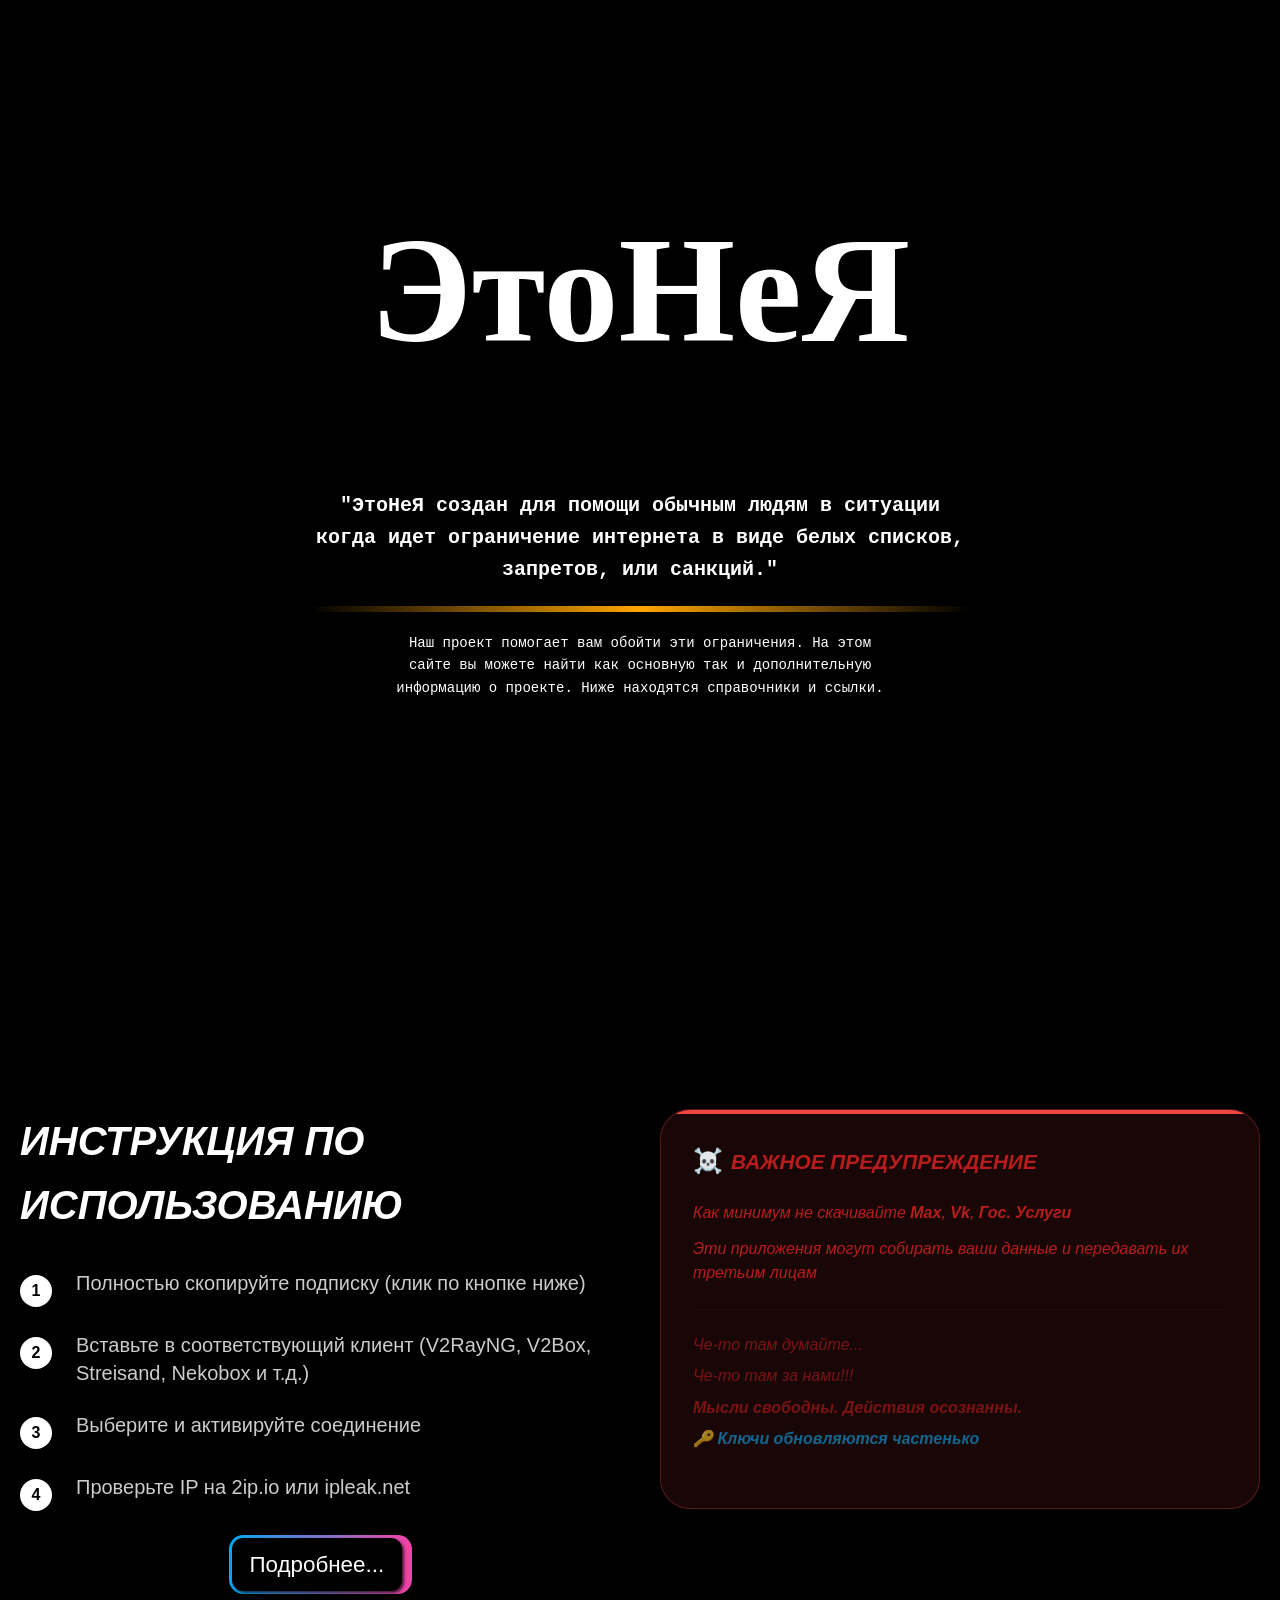
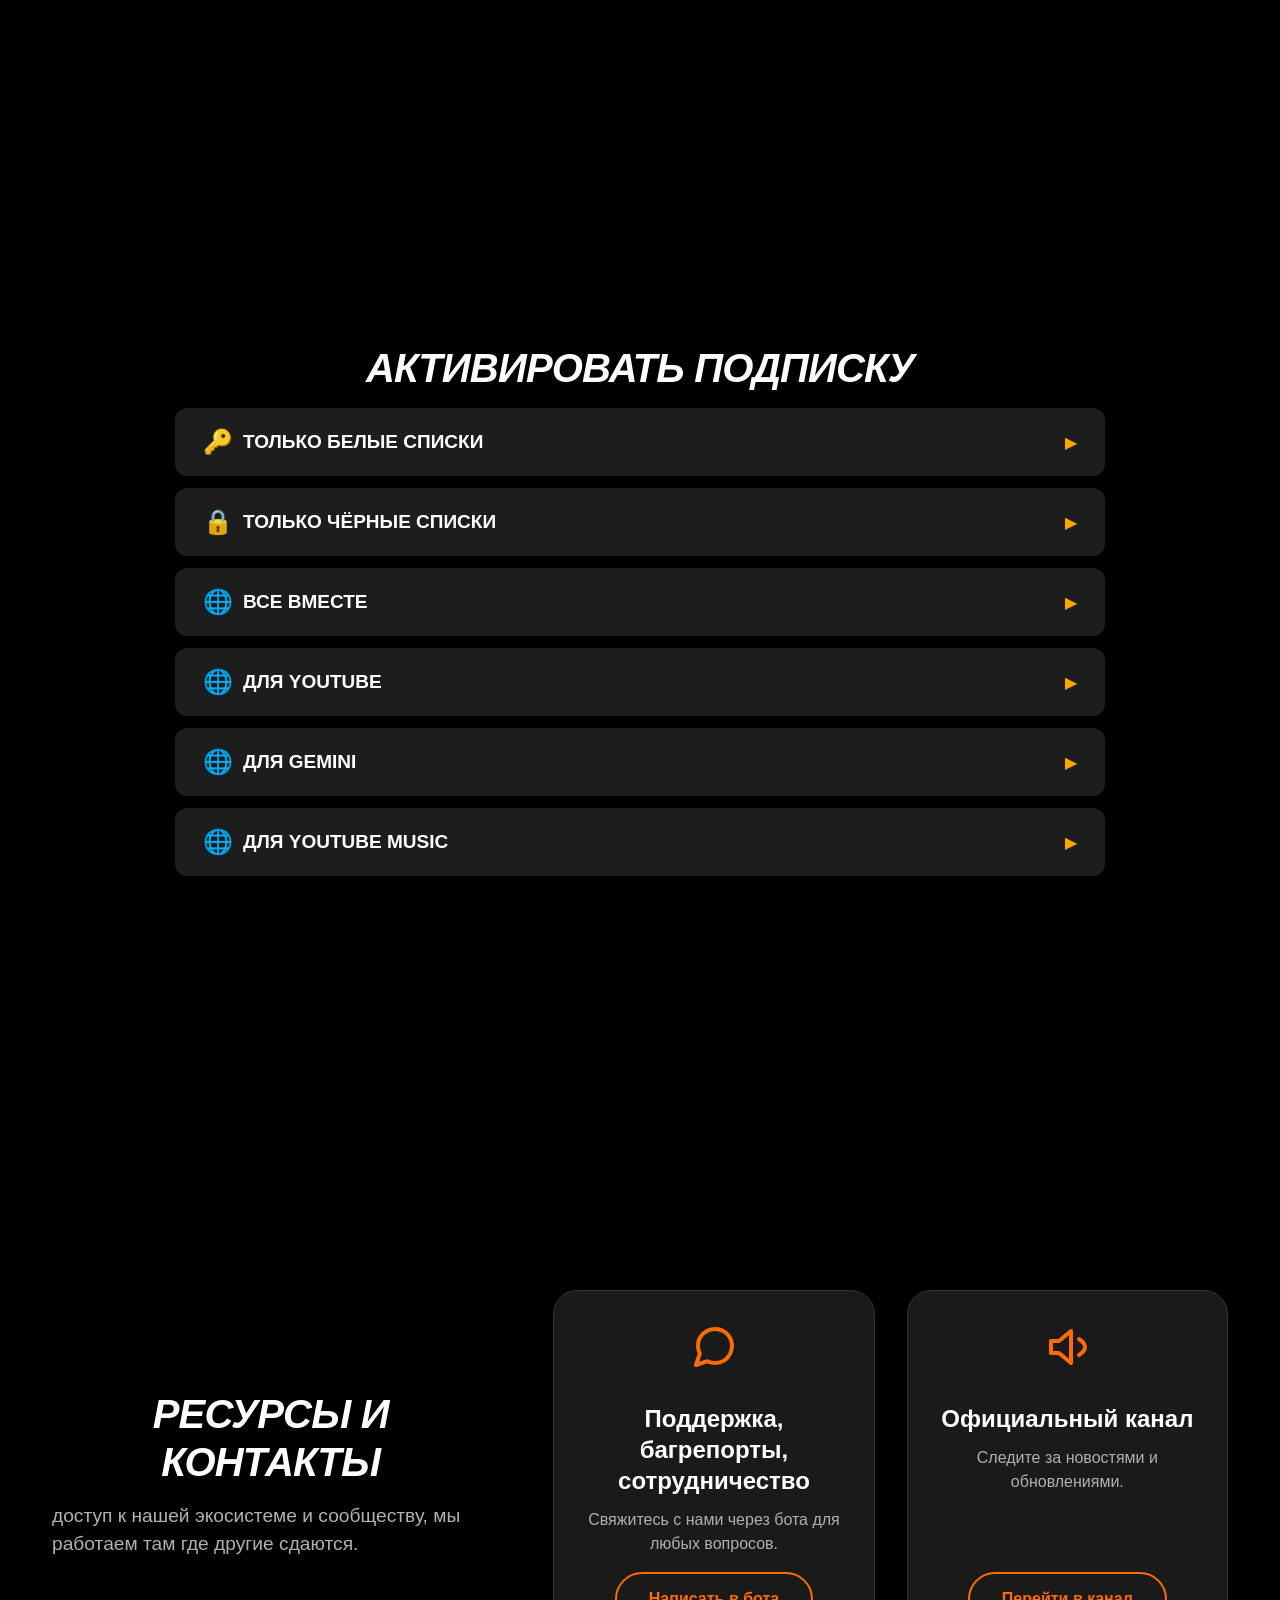
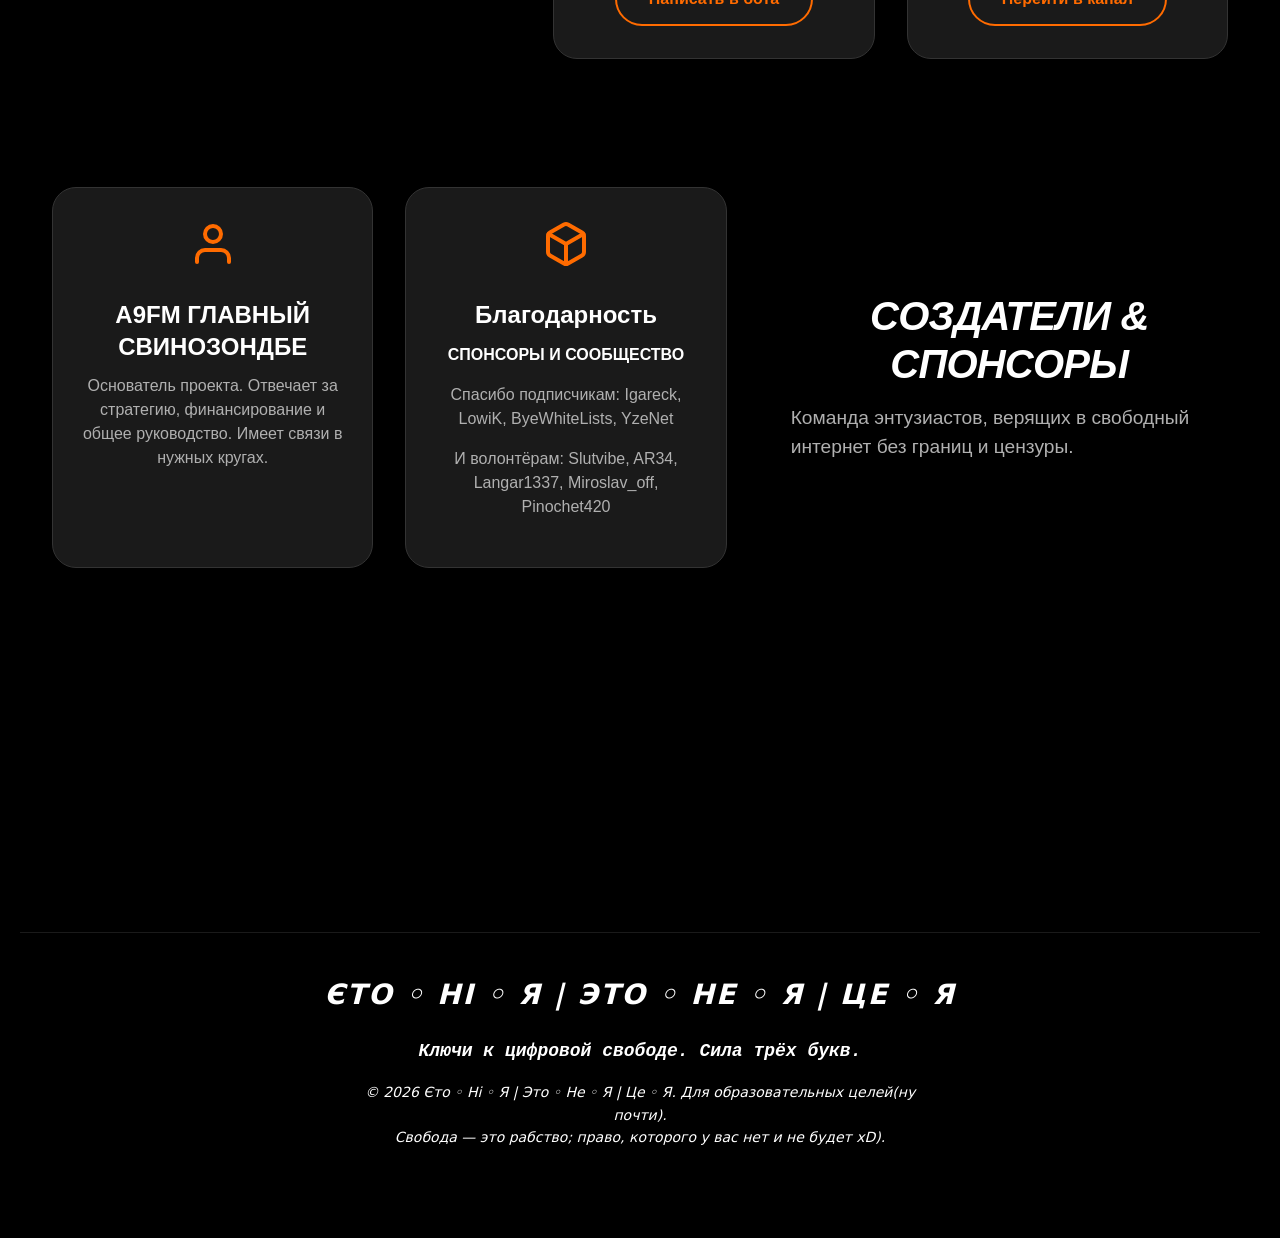
==== index.html @ cf5bb8d2 "Main code" ====
<!DOCTYPE html>
<html lang="ru">
<head>
  <meta charset="UTF-8">
  <meta name="viewport" content="width=device-width, initial-scale=1.0">
  <title>ЭтоНеЯ | Ключи к цифровой свободе</title>
  <link rel="stylesheet" href="css/main.css">
</head>
<body>
  <!-- Секция "О проекте" -->
  <section class="about_text_block fade-in">
    <h1 class="first_title">ЭтоНеЯ</h1>
    <div class="description">
    <p id="about_text_0">"ЭтоНеЯ создан для помощи обычным людям в ситуации 
        когда идет ограничение интернета в виде белых списков, 
        запретов, или санкций."</p>
    <hr id="delimiter">
    <p id="about_text_1">Наш проект помогает вам обойти эти 
        ограничения. На этом сайте вы можете найти как основную 
        так и дополнительную информацию о проекте. Ниже находятся 
        справочники и ссылки.</p>
    </div>
  </section>

  <!-- Секция "Инструкции" -->
  <section class="user_instructions fade-in">
    <div class="container">
      <div class="instruction">
        <h2 class="section_title">Инструкция по использованию</h2>
        <div class="steps">
          <div class="step">
            <div class="badge">1</div>
            <p class="step-text">Полностью cкопируйте подписку 
              (клик по кнопке ниже)</p>
          </div>
          <div class="step">
            <div class="badge">2</div>
            <p class="step-text">Вставьте в соответствующий клиент 
              (V2RayNG, V2Box, Streisand, Nekobox и т.д.)</p>
          </div>
          <div class="step">
            <div class="badge">3</div>
            <p class="step-text">Выберите и активируйте соединение</p>
          </div>
          <div class="step">
            <div class="badge">4</div>
            <p class="step-text">Проверьте IP на 2ip.io или ipleak.net</p>
          </div>
          <div>
            <div class="container_open_btn">
            <button class="open-btn">Подробнее...</button> 
            </div>
            <!-- Затемненный фон (оверлей) -->
            <div class="overlay"></div>
            <!-- Модальное окно -->
            <div class="modal">
            <div class="modal-header">
              <h2>Пособие по выживанию в России</h2>
              <button class="close-btn">&times;</button>
            </div>
            <div class="modal-content">
              <h1>Шаг первый</h1>
              <p>Вам следует выбрать одну из подписок ниже под 
                ваши нужды. Достаточно просто нажать на кнопку 
                "копировать" и ссылка на подписку сохранится вам 
                в буфер обмена
              </p>
              <hr>
              <h1>Шаг второй</h1>
              <p>Вам следует выбрать и установить себе на устройство один из 
                vpn-клиентов. Некоторые клиенты не выдерживают больших 
                нагрузок, поэтому мы советуем установить вам один 
                из списка ниже(Приоритет 
                убывает слева направо):
                <ul>
                  <li>Для ПК на Windows — Vtubox, Vtubox, Vtubox</li>
                  <li>Для телефонов на Android — Vtubox, Vtubox, Vtubox</li>
                  <li>Для телефонов на iOS (Apple) — Vtubox, Vtubox, Vtubox</li>
                </ul>
              </p>
              <hr>
              <h1>Шаг третий</h1>
              <p>
                Затем вам следует найти инструкцию в Интернете как 
                для вашего клиента происходит добавление подписки. 
                Но в осном это делается следующим образом: Создать 
                новую группу, дать ей имя, выбрать тип группы подписка
                и вставить скопированный ранее url-адрес подписки. 
                Настоятельно советуем выставить пункт автообновление 
                активным, так вам не придётся задумываться о обновлении 
                ключей и всегда найдутся рабочие. Нажмите обновить 
                подписку. Если подписка не обновилась, попробуйте 
                использовать зеркала.
              </p>
              <hr>
              <h1>Шаг четвёртый - использование</h1>
              <p>
                После того как вы увидите, что у вас в группе появилось 
                множество ключей вам следует проверить какие из них работают
                там, где вы находитесь в данный момент, для этого используйте
                URL-тест/URL-тестирование/Тест задержки - в зависимости от 
                интерфейса вашего клиента. Чем меньше положительное значение 
                появившейся цифры, тем скорее всего лучше будет работать ключ.
                Далее просто выберите и активируйте соединение.
              </p>
            </div>
            </div>
          </div>
        
        </div>
      </div>

      <div class="warning">
        <div class="warning-title">
          <span class="icon">☠️</span>
          ВАЖНОЕ ПРЕДУПРЕЖДЕНИЕ
        </div>
        <div class="warning-text">
          <p>Как минимум не скачивайте <b>Max</b>, <b>Vk</b>, <b>Гос. Услуги</b></p>
          <p>Эти приложения могут собирать ваши данные и 
            передавать их третьим лицам</p>
        </div>
        <div class="warning-footer">
          <p>Че-то там думайте...</p>
          <p>Че-то там за нами!!!</p>
          <p class="bold">Мысли свободны. Действия осознанны.</p>
          <p class="highlight">🔑 Ключи обновляются частенько</p>
        </div>
      </div>
    </div>
  </section>
    
  <section class="subscriptions fade-in">
    <h2 class="section-title">Активировать подписку</h2>
    
    <div class="accordion-container">
        <!-- Аккордеон 1 -->
        <div class="accordion-item">
            <button class="accordion-header" data-index="0">
                <div class="header-content">
                    <span class="icon">🔑</span>
                    <span class="header-text">Только белые списки</span>
                </div>
                <span class="arrow">▶</span>
            </button>
            <div class="accordion-content">
                <div class="subscription-list">
                    <div class="link-item" data-copy="https://etoneya.a9fm.site/whitelist">Основа №1</div>
                    <div class="link-item" data-copy="https://tseya.a9fm.site/whitelist">Основа №2</div>
                    <div class="link-item" data-copy="https://ety.twinkvibe.gay/whitelist">Зеркало №1</div>
                    <div class="link-item" data-copy="https://alley.serv00.net/whitelist">Зеркало №2</div>
                    <div class="link-item" data-copy="https://raw.githubusercontent.com/EtoNeYaProject/etoneyaproject.github.io/refs/heads/main/whitelist">Зеркало №3</div>
                    <div class="link-item" data-copy="https://raw.githubusercontent.com/TseYaProject/TseYaProject.github.io/refs/heads/main/whitelist">Зеркало №4</div>
                    <div class="link-item" data-copy="https://cdn.jsdelivr.net/gh/EtoNeYaProject/EtoNeYaProject.github.io@refs/heads/main/whitelist">Зеркало №5</div>
                    <div class="link-item" data-copy="https://translate.yandex.ru/translate?url=https://etoneya.a9fm.site/whitelist&lang=en-ru">Зеркало №6</div>
                </div>
            </div>
        </div>

        <!-- Аккордеон 2 -->
        <div class="accordion-item">
            <button class="accordion-header" data-index="1">
                <div class="header-content">
                    <span class="icon">🔒</span>
                    <span class="header-text">Только чёрные списки</span>
                </div>
                <span class="arrow">▶</span>
            </button>
            <div class="accordion-content">
                <div class="subscription-list">
                    <div class="link-item" data-copy="https://etoneya.a9fm.site/other">Основа №1</div>
                    <div class="link-item" data-copy="https://tseya.a9fm.site/other">Основа №2</div>
                    <div class="link-item" data-copy="https://ety.twinkvibe.gay/other">Зеркало №1</div>
                    <div class="link-item" data-copy="https://alley.serv00.net/other">Зеркало №2</div>
                    <div class="link-item" data-copy="https://raw.githubusercontent.com/EtoNeYaProject/etoneyaproject.github.io/refs/heads/main/other">Зеркало №3</div>
                    <div class="link-item" data-copy="https://raw.githubusercontent.com/TseYaProject/TseYaProject.github.io/refs/heads/main/other">Зеркало №4</div>
                    <div class="link-item" data-copy="https://cdn.jsdelivr.net/gh/EtoNeYaProject/EtoNeYaProject.github.io@refs/heads/main/other">Зеркало №5</div>
                    <div class="link-item" data-copy="https://translate.yandex.ru/translate?url=https://etoneya.a9fm.site/other&lang=en-ru">Зеркало №6</div>
                </div>
            </div>
        </div>

        <!-- Аккордеон 3 -->
        <div class="accordion-item">
            <button class="accordion-header" data-index="2">
                <div class="header-content">
                    <span class="icon">🌐</span>
                    <span class="header-text">Все вместе</span>
                </div>
                <span class="arrow">▶</span>
            </button>
            <div class="accordion-content">
                <div class="subscription-list">
                    <div class="link-item" data-copy="https://etoneya.a9fm.site/1">Основа №1</div>
                    <div class="link-item" data-copy="https://etoneya.a9fm.site/2">Основа №2</div>
                    <div class="link-item" data-copy="https://tseya.a9fm.site/1">Основа №3</div>
                    <div class="link-item" data-copy="https://tseya.a9fm.site/2">Основа №4</div>
                    <div class="link-item" data-copy="https://ety.twinkvibe.gay/1">Зеркало №1</div>
                    <div class="link-item" data-copy="https://alley.serv00.net/1">Зеркало №2</div>
                    <div class="link-item" data-copy="https://raw.githubusercontent.com/EtoNeYaProject/etoneyaproject.github.io/refs/heads/main/1">Зеркало №3</div>
                    <div class="link-item" data-copy="https://raw.githubusercontent.com/TseYaProject/TseYaProject.github.io/refs/heads/main/1">Зеркало №4</div>
                    <div class="link-item" data-copy="https://cdn.jsdelivr.net/gh/EtoNeYaProject/EtoNeYaProject.github.io@refs/heads/main/1">Зеркало №5</div>
                    <div class="link-item" data-copy="https://translate.yandex.ru/translate?url=https://etoneya.a9fm.site/1&lang=en-ru">Зеркало №6</div>
                    <div class="link-item" data-copy="https://ety.twinkvibe.gay/2">Зеркало №7</div>
                    <div class="link-item" data-copy="https://alley.serv00.net/2">Зеркало №8</div>
                    <div class="link-item" data-copy="https://raw.githubusercontent.com/EtoNeYaProject/etoneyaproject.github.io/refs/heads/main/2">Зеркало №9</div>
                    <div class="link-item" data-copy="https://raw.githubusercontent.com/TseYaProject/TseYaProject.github.io/refs/heads/main/2">Зеркало №10</div>
                    <div class="link-item" data-copy="https://cdn.jsdelivr.net/gh/EtoNeYaProject/EtoNeYaProject.github.io@refs/heads/main/2">Зеркало №11</div>
                    <div class="link-item" data-copy="https://translate.yandex.ru/translate?url=https://etoneya.a9fm.site/2&lang=en-ru">Зеркало №12</div>
                </div>
            </div>
        </div>

        <!-- Аккордеон 4 -->
        <div class="accordion-item">
            <button class="accordion-header" data-index="2">
                <div class="header-content">
                    <span class="icon">🌐</span>
                    <span class="header-text">Для YouTube</span>
                </div>
                <span class="arrow">▶</span>
            </button>
            <div class="accordion-content">
                <div class="subscription-list">
                    <div class="link-item" data-copy="https://etoneya.a9fm.site/youtube">Основа №1</div>
                    <div class="link-item" data-copy="https://tseya.a9fm.site/youtube">Основа №2</div>
                    <div class="link-item" data-copy="https://ety.twinkvibe.gay/youtube">Зеркало №1</div>
                    <div class="link-item" data-copy="https://alley.serv00.net/youtube">Зеркало №2</div>
                    <div class="link-item" data-copy="https://raw.githubusercontent.com/EtoNeYaProject/etoneyaproject.github.io/refs/heads/main/youtube">Зеркало №3</div>
                    <div class="link-item" data-copy="https://raw.githubusercontent.com/TseYaProject/TseYaProject.github.io/refs/heads/main/youtube">Зеркало №4</div>
                    <div class="link-item" data-copy="https://cdn.jsdelivr.net/gh/EtoNeYaProject/EtoNeYaProject.github.io@refs/heads/main/youtube">Зеркало №5</div>
                    <div class="link-item" data-copy="https://translate.yandex.ru/translate?url=https://etoneya.a9fm.site/youtube&lang=en-ru">Зеркало №6</div>
                  </div>
            </div>
        </div>

        <!-- Аккордеон 5 -->
        <div class="accordion-item">
            <button class="accordion-header" data-index="2">
                <div class="header-content">
                    <span class="icon">🌐</span>
                    <span class="header-text">Для Gemini</span>
                </div>
                <span class="arrow">▶</span>
            </button>
            <div class="accordion-content">
                <div class="subscription-list">
                    <div class="link-item" data-copy="https://etoneya.a9fm.site/gemini">Основа №1</div>
                    <div class="link-item" data-copy="https://tseya.a9fm.site/gemini">Основа №2</div>
                    <div class="link-item" data-copy="https://ety.twinkvibe.gay/gemini">Зеркало №1</div>
                    <div class="link-item" data-copy="https://alley.serv00.net/gemini">Зеркало №2</div>
                    <div class="link-item" data-copy="https://raw.githubusercontent.com/EtoNeYaProject/etoneyaproject.github.io/refs/heads/main/gemini">Зеркало №3</div>
                    <div class="link-item" data-copy="https://raw.githubusercontent.com/TseYaProject/TseYaProject.github.io/refs/heads/main/gemini">Зеркало №4</div>
                    <div class="link-item" data-copy="https://cdn.jsdelivr.net/gh/EtoNeYaProject/EtoNeYaProject.github.io@refs/heads/main/gemini">Зеркало №5</div>
                    <div class="link-item" data-copy="https://translate.yandex.ru/translate?url=https://etoneya.a9fm.site/gemini&lang=en-ru">Зеркало №6</div>
                </div>
            </div>
        </div>

        <!-- Аккордеон 6 -->
        <div class="accordion-item">
            <button class="accordion-header" data-index="2">
                <div class="header-content">
                    <span class="icon">🌐</span>
                    <span class="header-text">Для YouTube Music</span>
                </div>
                <span class="arrow">▶</span>
            </button>
            <div class="accordion-content">
                <div class="subscription-list">
                    <div class="link-item" data-copy="https://etoneya.a9fm.site/ytm">Основа №1</div>
                    <div class="link-item" data-copy="https://tseya.a9fm.site/ytm">Основа №2</div>
                    <div class="link-item" data-copy="https://ety.twinkvibe.gay/ytm">Зеркало №1</div>
                    <div class="link-item" data-copy="https://alley.serv00.net/ytm">Зеркало №2</div>
                    <div class="link-item" data-copy="https://raw.githubusercontent.com/EtoNeYaProject/etoneyaproject.github.io/refs/heads/main/ytm">Зеркало №3</div>
                    <div class="link-item" data-copy="https://raw.githubusercontent.com/TseYaProject/TseYaProject.github.io/refs/heads/main/ytm">Зеркало №4</div>
                    <div class="link-item" data-copy="https://cdn.jsdelivr.net/gh/EtoNeYaProject/EtoNeYaProject.github.io@refs/heads/main/ytm">Зеркало №5</div>
                    <div class="link-item" data-copy="https://translate.yandex.ru/translate?url=https://etoneya.a9fm.site/ytm&lang=en-ru">Зеркало №6</div>
                </div>
            </div>
        </div>
    </div>
<!-- Уведомление -->
<div class="copy-notification">Скопировано!</div>
</section>

  <section class="resources-section fade-in">
    <div class="section-container">
      <div class="left-block">
        <h2 class="section-title">Ресурсы и контакты</h2>
        <p class="section-subtitle">доступ к нашей экосистеме и сообществу, мы работаем там где другие сдаются.</p>
      </div>
      <div class="cards-wrapper">
        <!-- Карточка поддержки -->
        <div class="card">
          <div class="card-icon">
            <svg width="48" height="48" viewBox="0 0 24 24" fill="none" stroke="currentColor" stroke-width="2" stroke-linecap="round" stroke-linejoin="round">
              <path d="M21 11.5a8.38 8.38 0 0 1-.9 3.8 8.5 8.5 0 0 1-7.6 4.7 8.38 8.38 0 0 1-3.8-.9L3 21l1.9-5.7a8.38 8.38 0 0 1-.9-3.8 8.5 8.5 0 0 1 4.7-7.6 8.38 8.38 0 0 1 3.8-.9h.5a8.48 8.48 0 0 1 8 8v.5z"/>
            </svg>
          </div>
          <h3 class="card-title">Поддержка, багрепорты, сотрудничество</h3>
          <p class="card-text">Свяжитесь с нами через бота для любых вопросов.</p>
          <a href="https://t.me/EtoNeYaSupportBot" class="card-link" target="_blank" rel="noopener">Написать в бота</a>
        </div>
        <!-- Карточка канала -->
        <div class="card">
          <div class="card-icon">
            <svg width="48" height="48" viewBox="0 0 24 24" fill="none" stroke="currentColor" stroke-width="2" stroke-linecap="round" stroke-linejoin="round">
              <path d="M14 4L8 9H4V15H8L14 20V4Z"/>
              <path d="M18 8C18 8 21 10 21 12C21 14 18 16 18 16"/>
            </svg>
          </div>
          <h3 class="card-title">Официальный канал</h3>
          <p class="card-text">Следите за новостями и обновлениями.</p>
          <a href="https://t.me/YoutubeUnBlockRU" class="card-link" target="_blank" rel="noopener">Перейти в канал</a>
        </div>
      </div>
    </div>
  </section>

  <!-- Вторая секция: карточки слева, заголовок справа -->
  <section class="creators-section fade-in">
    <div class="section-container">
      <div class="cards-wrapper cards-wrapper-left">   <!-- карточки слева -->
        <!-- Карточка основателя -->
        <div class="card">
          <div class="card-icon">
            <svg width="48" height="48" viewBox="0 0 24 24" fill="none" stroke="currentColor" stroke-width="2" stroke-linecap="round" stroke-linejoin="round">
              <path d="M20 21v-2a4 4 0 0 0-4-4H8a4 4 0 0 0-4 4v2"></path>
              <circle cx="12" cy="7" r="4"></circle>
            </svg>
          </div>
          <h3 class="card-title">A9FM ГЛАВНЫЙ СВИНОЗОНДБЕ</h3>
          <p class="card-text">Основатель проекта. Отвечает за стратегию, финансирование и общее руководство. Имеет связи в нужных кругах.</p>
        </div>
        <!-- Карточка благодарности -->
        <div class="card">
          <div class="card-icon">
            <svg width="48" height="48" viewBox="0 0 24 24" fill="none" stroke="currentColor" stroke-width="2" stroke-linecap="round" stroke-linejoin="round">
              <path d="M21 16V8a2 2 0 0 0-1-1.73l-7-4a2 2 0 0 0-2 0l-7 4A2 2 0 0 0 3 8v8a2 2 0 0 0 1 1.73l7 4a2 2 0 0 0 2 0l7-4A2 2 0 0 0 21 16z"></path>
              <path d="M12 22V12"></path>
              <path d="M3.3 7L12 12 20.7 7"></path>
            </svg>
          </div>
          <h3 class="card-title">Благодарность</h3>
          <p class="card-text"><strong>СПОНСОРЫ И СООБЩЕСТВО</strong></p>
          <p class="card-text">Спасибо подписчикам: Igareck, LowiK, ByeWhiteLists, YzeNet</p>
          <p class="card-text">И волонтёрам: Slutvibe, AR34, Langar1337, Miroslav_off, Pinochet420</p>
</div>
      </div>
      <div class="right-block">   <!-- заголовок справа -->
        <h2 class="section-title">СОЗДАТЕЛИ & СПОНСОРЫ</h2>
        <p class="section-subtitle">Команда энтузиастов, верящих в свободный интернет без границ и цензуры.</p>
      </div>
    </div>
  </section>

 <section class="universal-footer fade-in">
 <div class="footer-content">
   <div class="footer-header">
     Єто ◦ Ні ◦ Я | Это ◦ Не ◦ Я | Це ◦ Я
   </div>
   <div class="footer-body">
     <p class="footer-tagline">Ключи к цифровой свободе. Сила трёх букв.</p>
     <p class="footer-legal">
       © 2026 Єто ◦ Ні ◦ Я | Это ◦ Не ◦ Я | Це ◦ Я. Для образовательных целей(ну почти).
       <br>Свобода — это рабство; право, которого у вас нет и не будет xD).
     </p>
   </div>
 </div>
</section>

  <script src="js/script.js"></script>
</body>
</html>
---- css/main.css ----
@import './section_about.css';

@import './section_manual.css';

@import './section_subscription.css';

@import './section_res_and_cont.css';

@import './section_footer.css';

/* Сброс базовых стилей */
* { margin: 0; padding: 0; box-sizing: border-box; }

/* Переменные для темной темы */
:root {
  --bg: #000;
  --text: #fff;
  --card-bg: rgba(255, 255, 255, 0.05);
  --border: rgba(255, 255, 255, 0.1);
  --accent: #3b82f6; 
}

body {
  background: var(--bg);
  color: var(--text);
  font-family: 'Inter', sans-serif;
  line-height: 1.6;
  padding: 20px;
}

/* Элементы, которые будут анимированы, изначально скрыты и немного смещены */
.fade-in {
    opacity: 0;
    transform: translateY(20px);
    transition: opacity 0.6s ease-out, transform 0.6s ease-out;
}

/* Когда элемент получает класс "visible", он становится видимым */
.fade-in.visible {
    opacity: 1;
    transform: translateY(0);
}
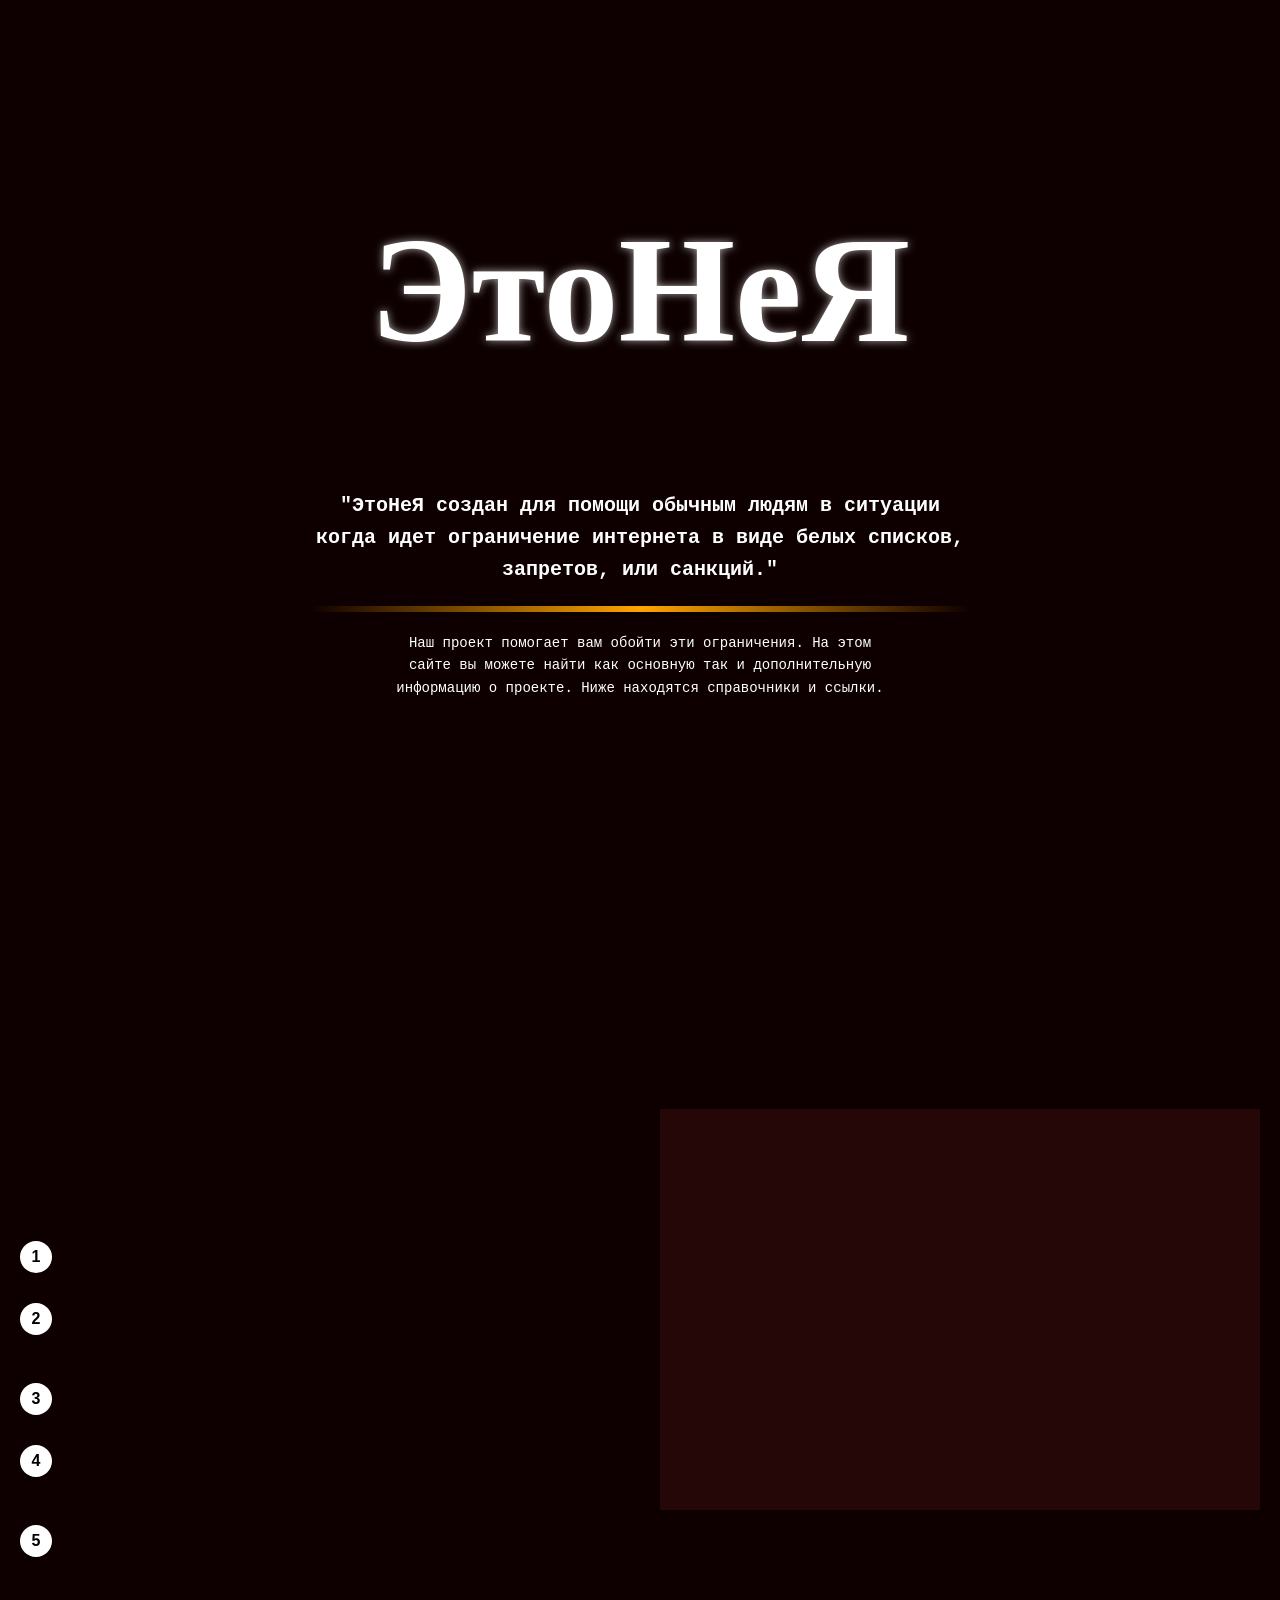
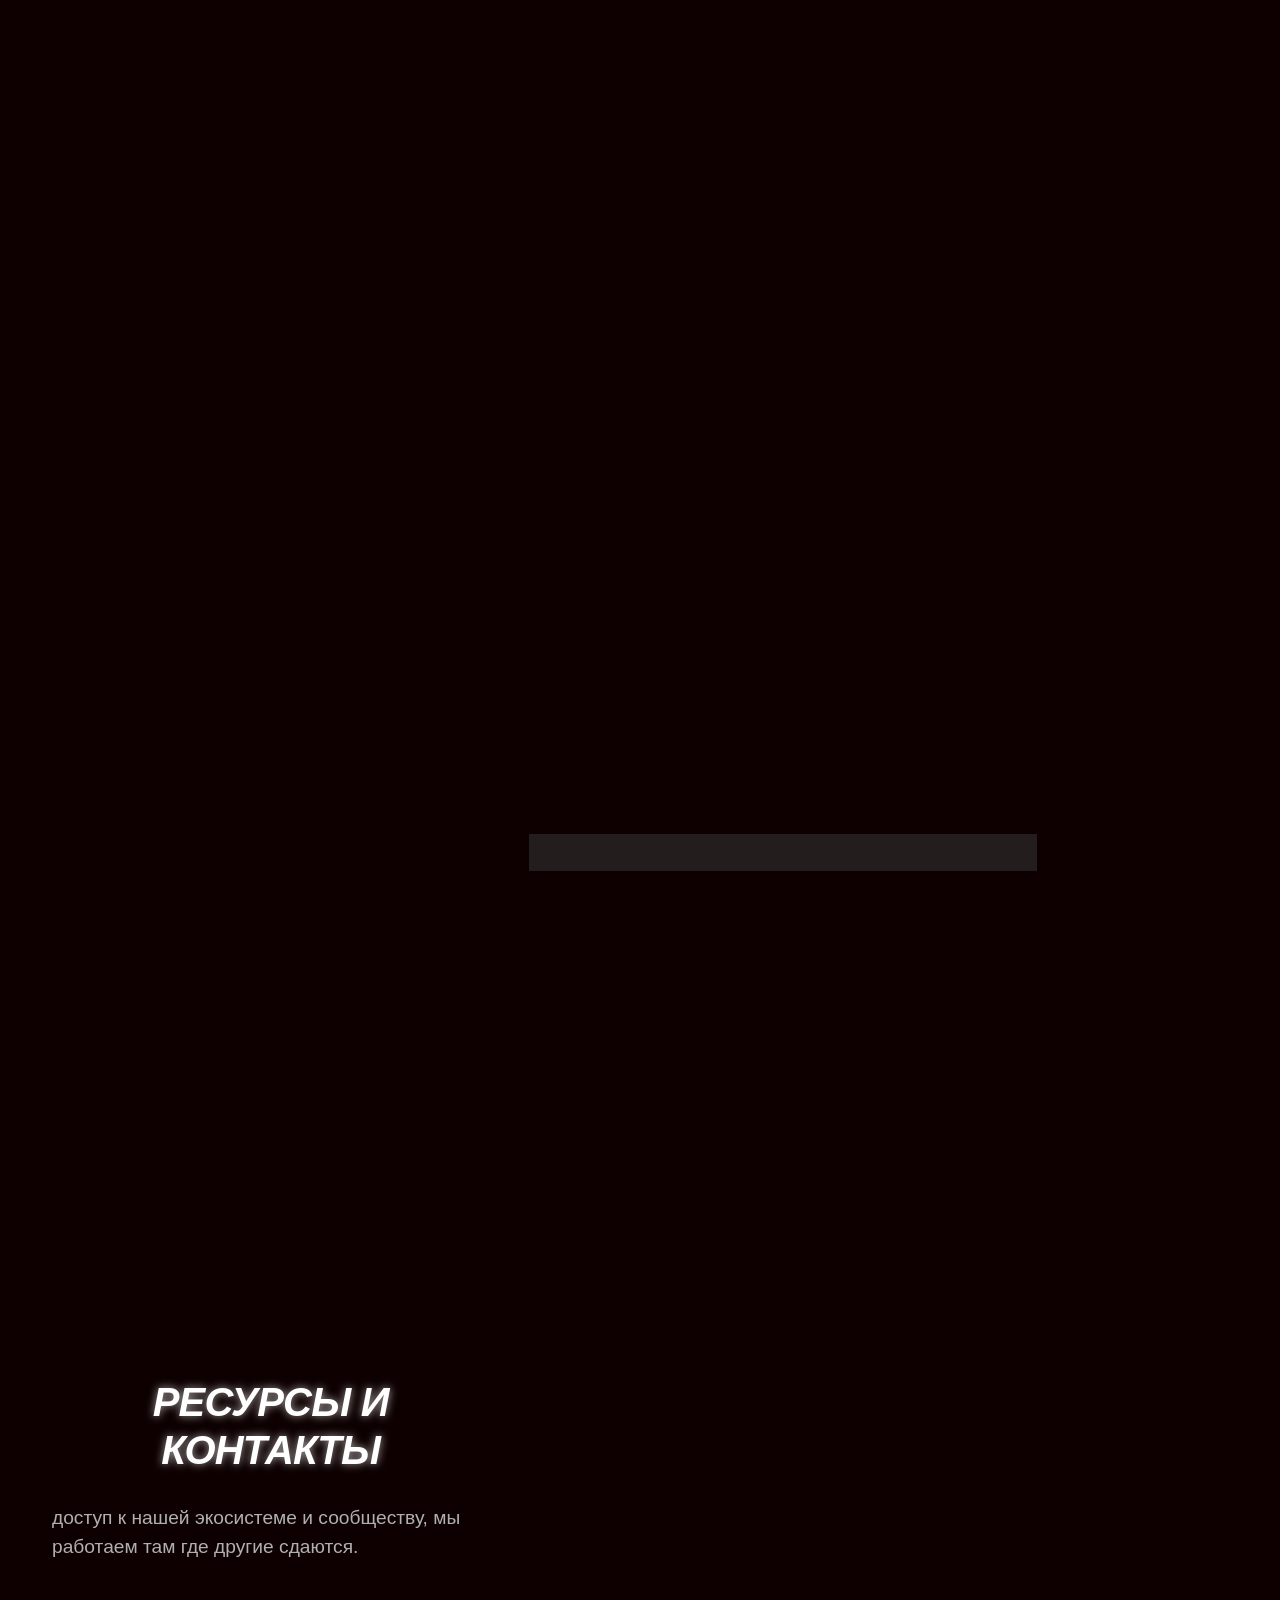
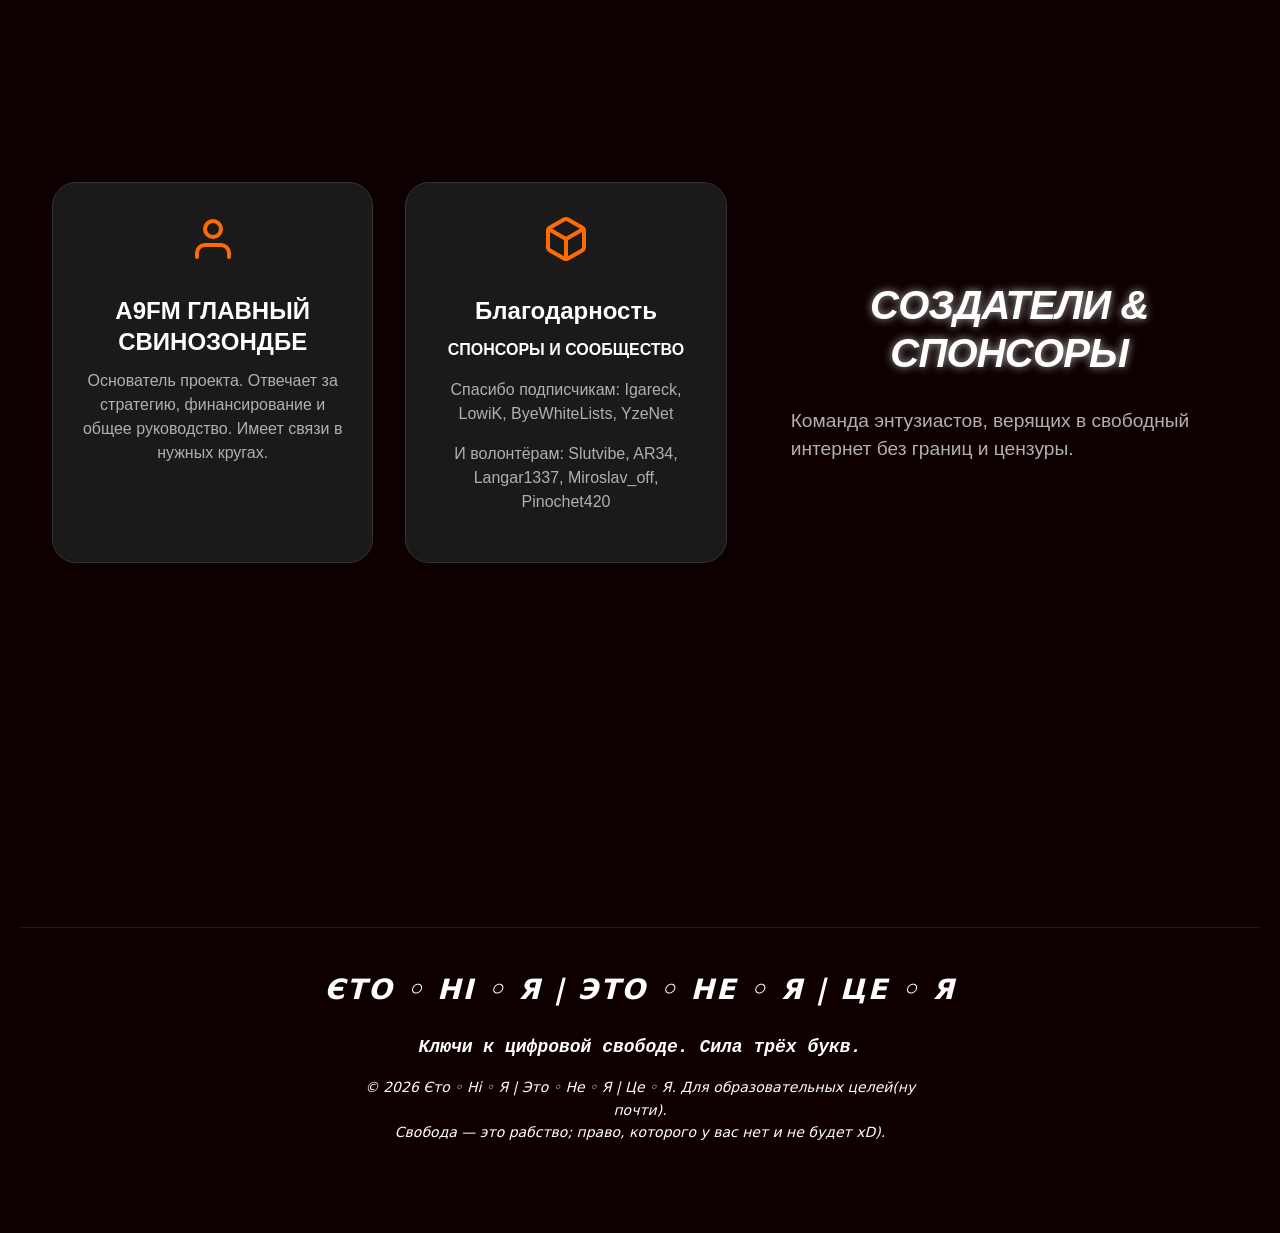
==== commit ba47a9ed: "Removed the button, changed the background and emojis, and added a glow to the titles" ====
--- a/index.html
+++ b/index.html
@@ -26,87 +26,31 @@
   <section class="user_instructions fade-in">
     <div class="container">
       <div class="instruction">
-        <h2 class="section_title">Инструкция по использованию</h2>
+        <h2 class="section-title">Инструкция по использованию</h2>
         <div class="steps">
           <div class="step">
             <div class="badge">1</div>
-            <p class="step-text">Полностью cкопируйте подписку 
-              (клик по кнопке ниже)</p>
+            <p class="step-text">Cкопируйте одну из подписок ниже</p>
           </div>
           <div class="step">
             <div class="badge">2</div>
             <p class="step-text">Вставьте в соответствующий клиент 
-              (V2RayNG, V2Box, Streisand, Nekobox и т.д.)</p>
+              (Exclave, V2RayGold, V2RayNG, Nekobox и т.д.) и обновите подписку</p>
           </div>
           <div class="step">
             <div class="badge">3</div>
-            <p class="step-text">Выберите и активируйте соединение</p>
+            <p class="step-text">Проведите URL-тестирование</p>
           </div>
           <div class="step">
             <div class="badge">4</div>
-            <p class="step-text">Проверьте IP на 2ip.io или ipleak.net</p>
-          </div>
-          <div>
-            <div class="container_open_btn">
-            <button class="open-btn">Подробнее...</button> 
-            </div>
-            <!-- Затемненный фон (оверлей) -->
-            <div class="overlay"></div>
-            <!-- Модальное окно -->
-            <div class="modal">
-            <div class="modal-header">
-              <h2>Пособие по выживанию в России</h2>
-              <button class="close-btn">&times;</button>
-            </div>
-            <div class="modal-content">
-              <h1>Шаг первый</h1>
-              <p>Вам следует выбрать одну из подписок ниже под 
-                ваши нужды. Достаточно просто нажать на кнопку 
-                "копировать" и ссылка на подписку сохранится вам 
-                в буфер обмена
-              </p>
-              <hr>
-              <h1>Шаг второй</h1>
-              <p>Вам следует выбрать и установить себе на устройство один из 
-                vpn-клиентов. Некоторые клиенты не выдерживают больших 
-                нагрузок, поэтому мы советуем установить вам один 
-                из списка ниже(Приоритет 
-                убывает слева направо):
-                <ul>
-                  <li>Для ПК на Windows — Vtubox, Vtubox, Vtubox</li>
-                  <li>Для телефонов на Android — Vtubox, Vtubox, Vtubox</li>
-                  <li>Для телефонов на iOS (Apple) — Vtubox, Vtubox, Vtubox</li>
-                </ul>
-              </p>
-              <hr>
-              <h1>Шаг третий</h1>
-              <p>
-                Затем вам следует найти инструкцию в Интернете как 
-                для вашего клиента происходит добавление подписки. 
-                Но в осном это делается следующим образом: Создать 
-                новую группу, дать ей имя, выбрать тип группы подписка
-                и вставить скопированный ранее url-адрес подписки. 
-                Настоятельно советуем выставить пункт автообновление 
-                активным, так вам не придётся задумываться о обновлении 
-                ключей и всегда найдутся рабочие. Нажмите обновить 
-                подписку. Если подписка не обновилась, попробуйте 
-                использовать зеркала.
-              </p>
-              <hr>
-              <h1>Шаг четвёртый - использование</h1>
-              <p>
-                После того как вы увидите, что у вас в группе появилось 
-                множество ключей вам следует проверить какие из них работают
-                там, где вы находитесь в данный момент, для этого используйте
-                URL-тест/URL-тестирование/Тест задержки - в зависимости от 
-                интерфейса вашего клиента. Чем меньше положительное значение 
-                появившейся цифры, тем скорее всего лучше будет работать ключ.
-                Далее просто выберите и активируйте соединение.
-              </p>
-            </div>
-            </div>
-          </div>
-        
+            <p class="step-text">Выберите и активируйте соединение
+              (проверьте IP на 2ip.io или ipleak.net)</p>
+          </div>
+          <div class="step">
+            <div class="badge">5</div>
+            <p class="step-text">PS: Не обновилось - используйте зеркала. 
+              Что-то не работает - пишите в бота</p>
+          </div>
         </div>
       </div>
 
@@ -138,7 +82,7 @@
         <div class="accordion-item">
             <button class="accordion-header" data-index="0">
                 <div class="header-content">
-                    <span class="icon">🔑</span>
+                    <span class="icon">🚧</span>
                     <span class="header-text">Только белые списки</span>
                 </div>
                 <span class="arrow">▶</span>
@@ -161,7 +105,7 @@
         <div class="accordion-item">
             <button class="accordion-header" data-index="1">
                 <div class="header-content">
-                    <span class="icon">🔒</span>
+                    <span class="icon">🚫</span>
                     <span class="header-text">Только чёрные списки</span>
                 </div>
                 <span class="arrow">▶</span>
@@ -215,7 +159,7 @@
         <div class="accordion-item">
             <button class="accordion-header" data-index="2">
                 <div class="header-content">
-                    <span class="icon">🌐</span>
+                    <span class="icon">📺</span>
                     <span class="header-text">Для YouTube</span>
                 </div>
                 <span class="arrow">▶</span>
@@ -238,7 +182,7 @@
         <div class="accordion-item">
             <button class="accordion-header" data-index="2">
                 <div class="header-content">
-                    <span class="icon">🌐</span>
+                    <span class="icon">✨</span>
                     <span class="header-text">Для Gemini</span>
                 </div>
                 <span class="arrow">▶</span>
@@ -261,7 +205,7 @@
         <div class="accordion-item">
             <button class="accordion-header" data-index="2">
                 <div class="header-content">
-                    <span class="icon">🌐</span>
+                    <span class="icon">🎧</span>
                     <span class="header-text">Для YouTube Music</span>
                 </div>
                 <span class="arrow">▶</span>
@@ -280,9 +224,9 @@
             </div>
         </div>
     </div>
+</section>
 <!-- Уведомление -->
 <div class="copy-notification">Скопировано!</div>
-</section>
 
   <section class="resources-section fade-in">
     <div class="section-container">
--- a/css/main.css
+++ b/css/main.css
@@ -14,7 +14,7 @@
 
 /* Переменные для темной темы */
 :root {
-  --bg: #000;
+  --bg: #0e0000;
   --text: #fff;
   --card-bg: rgba(255, 255, 255, 0.05);
   --border: rgba(255, 255, 255, 0.1);
@@ -42,9 +42,23 @@
     transform: translateY(0);
 }
 
+/* Заголовок */
+.section-title {
+    text-shadow: 0 0 8px rgba(255, 255, 255, 0.65);
+    text-align: center;
+    color: #fff;
+    font-size: 2.5rem;
+    margin-bottom: 30px;
+    font-weight: 900;
+    width: 100%; 
+    font-style: italic;
+    text-transform: uppercase;
+
+}
 
 
 
 
 
 
+
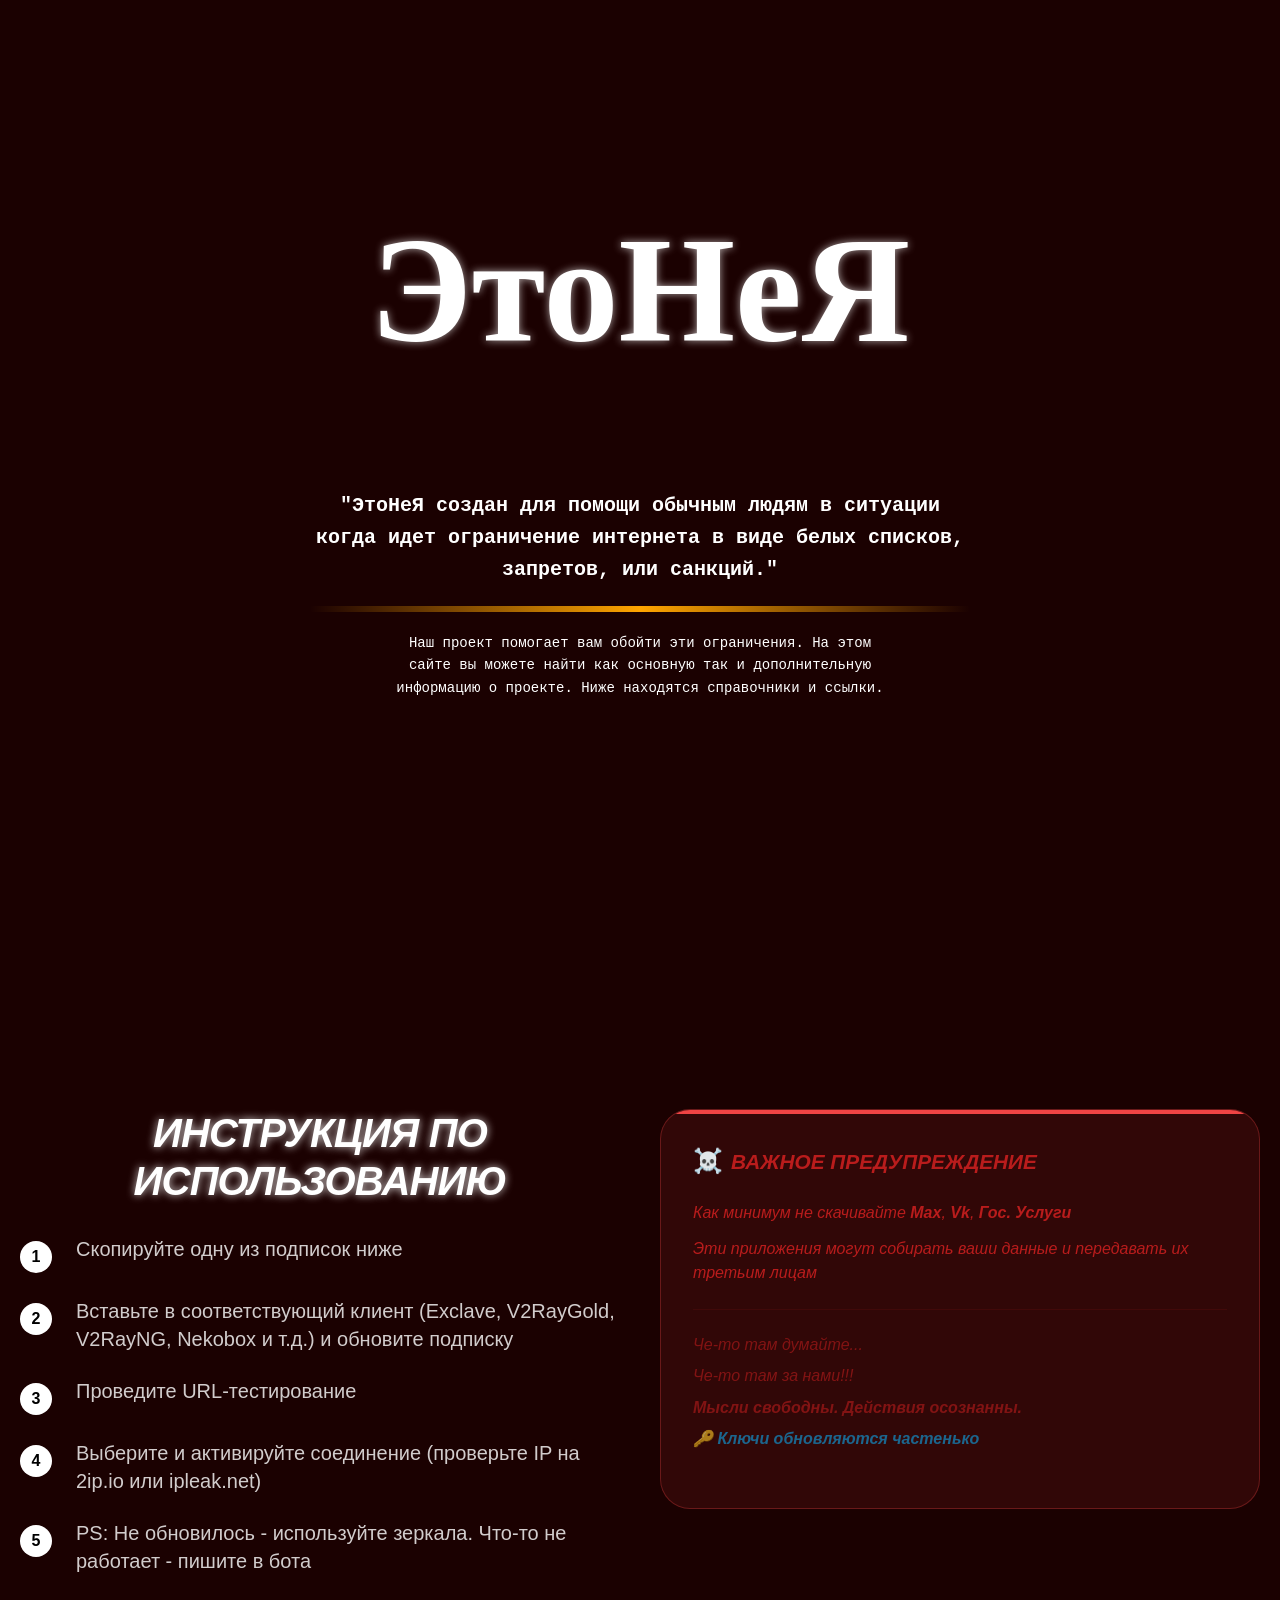
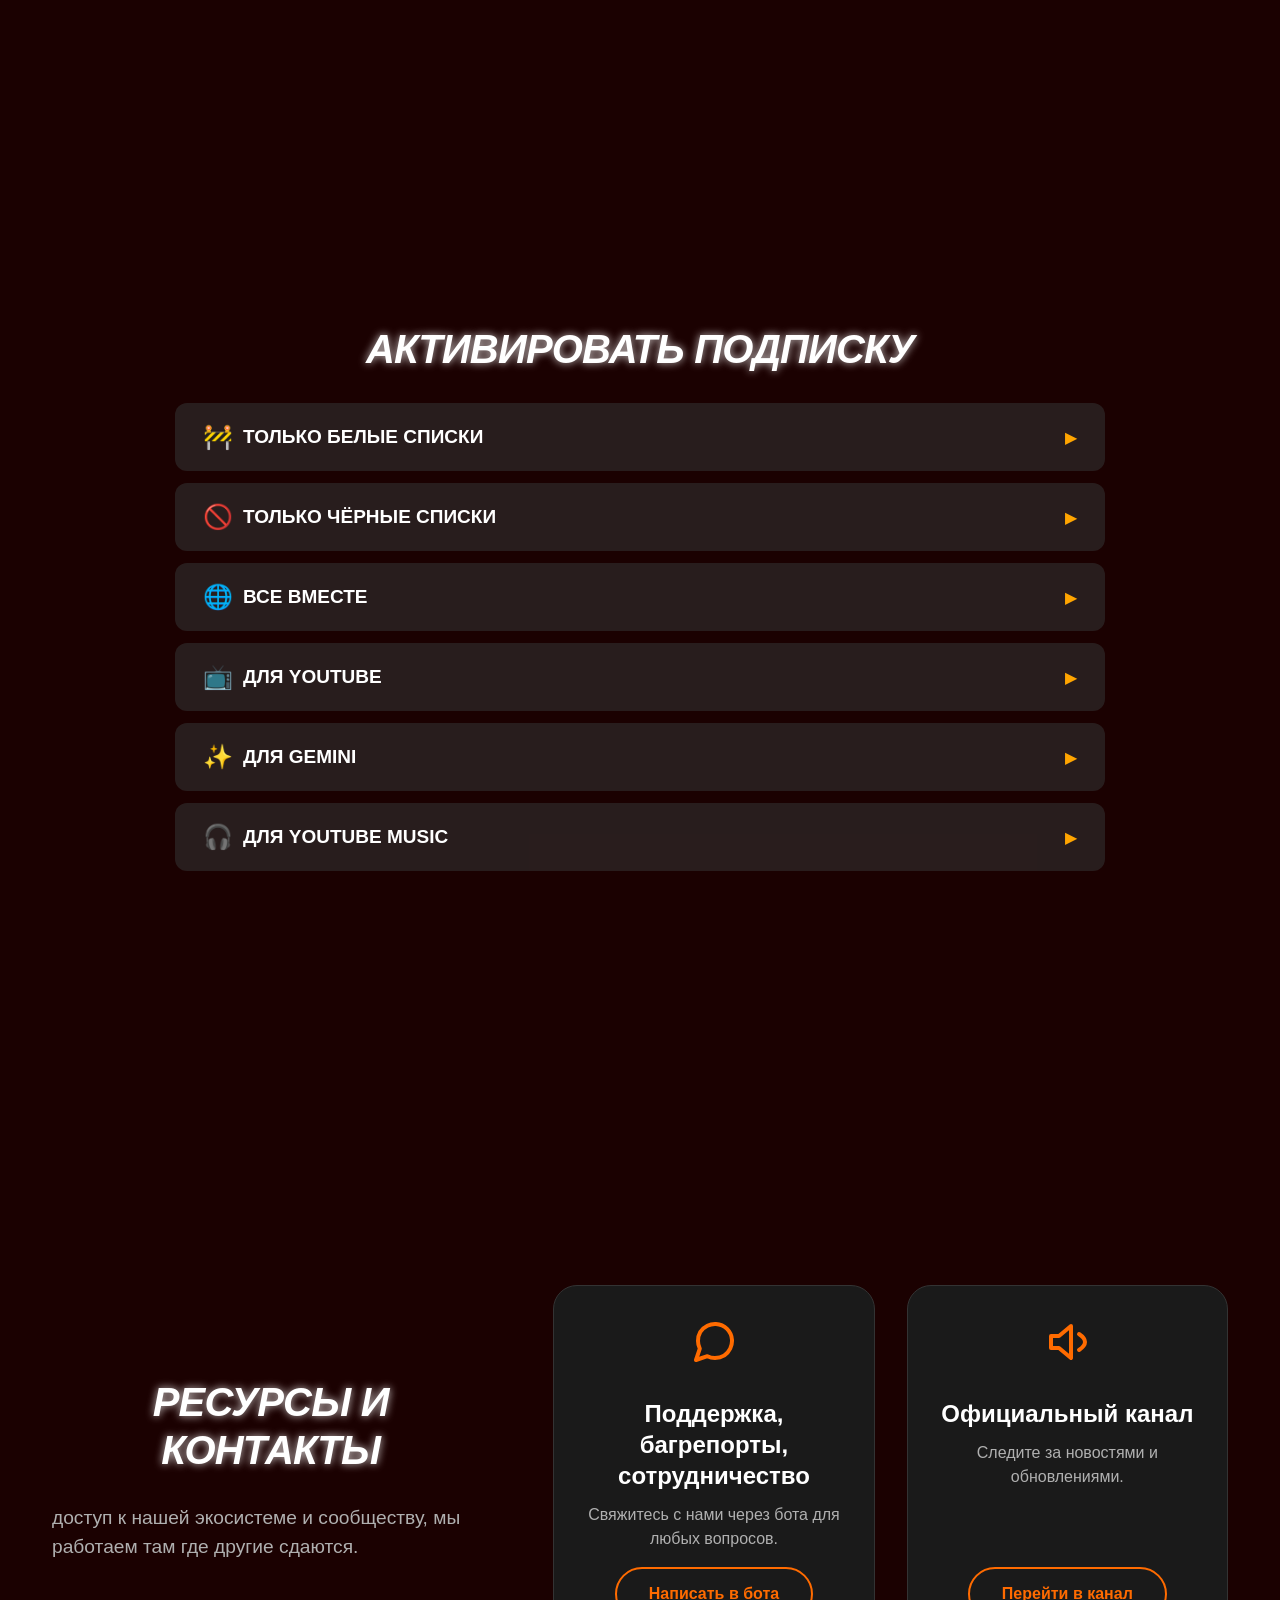
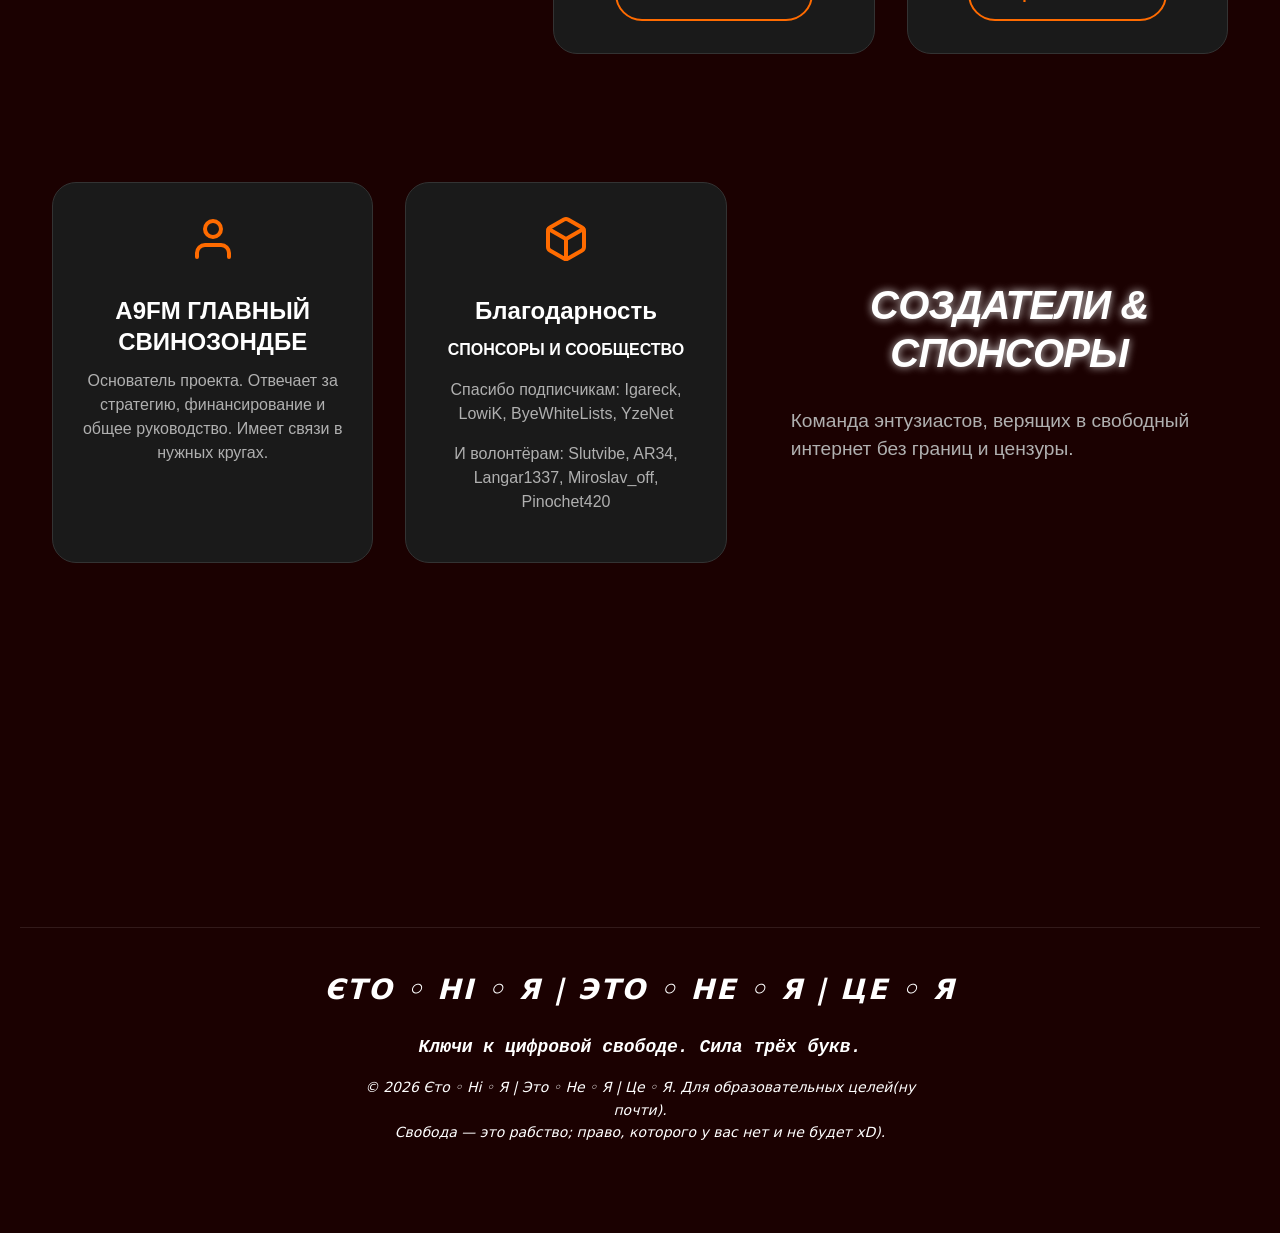
==== commit f51cc087: "Micro changes" ====
--- a/index.html
+++ b/index.html
@@ -7,6 +7,8 @@
   <link rel="stylesheet" href="css/main.css">
 </head>
 <body>
+
+
   <!-- Секция "О проекте" -->
   <section class="about_text_block fade-in">
     <h1 class="first_title">ЭтоНеЯ</h1>
@@ -313,7 +315,6 @@
    </div>
  </div>
 </section>
-
   <script src="js/script.js"></script>
 </body>
 </html>
--- a/css/main.css
+++ b/css/main.css
@@ -14,7 +14,7 @@
 
 /* Переменные для темной темы */
 :root {
-  --bg: #0e0000;
+  --bg: #1b0101;
   --text: #fff;
   --card-bg: rgba(255, 255, 255, 0.05);
   --border: rgba(255, 255, 255, 0.1);
@@ -44,7 +44,7 @@
 
 /* Заголовок */
 .section-title {
-    text-shadow: 0 0 8px rgba(255, 255, 255, 0.65);
+    text-shadow: 0 0 8px rgba(255, 255, 255, 0.8);
     text-align: center;
     color: #fff;
     font-size: 2.5rem;
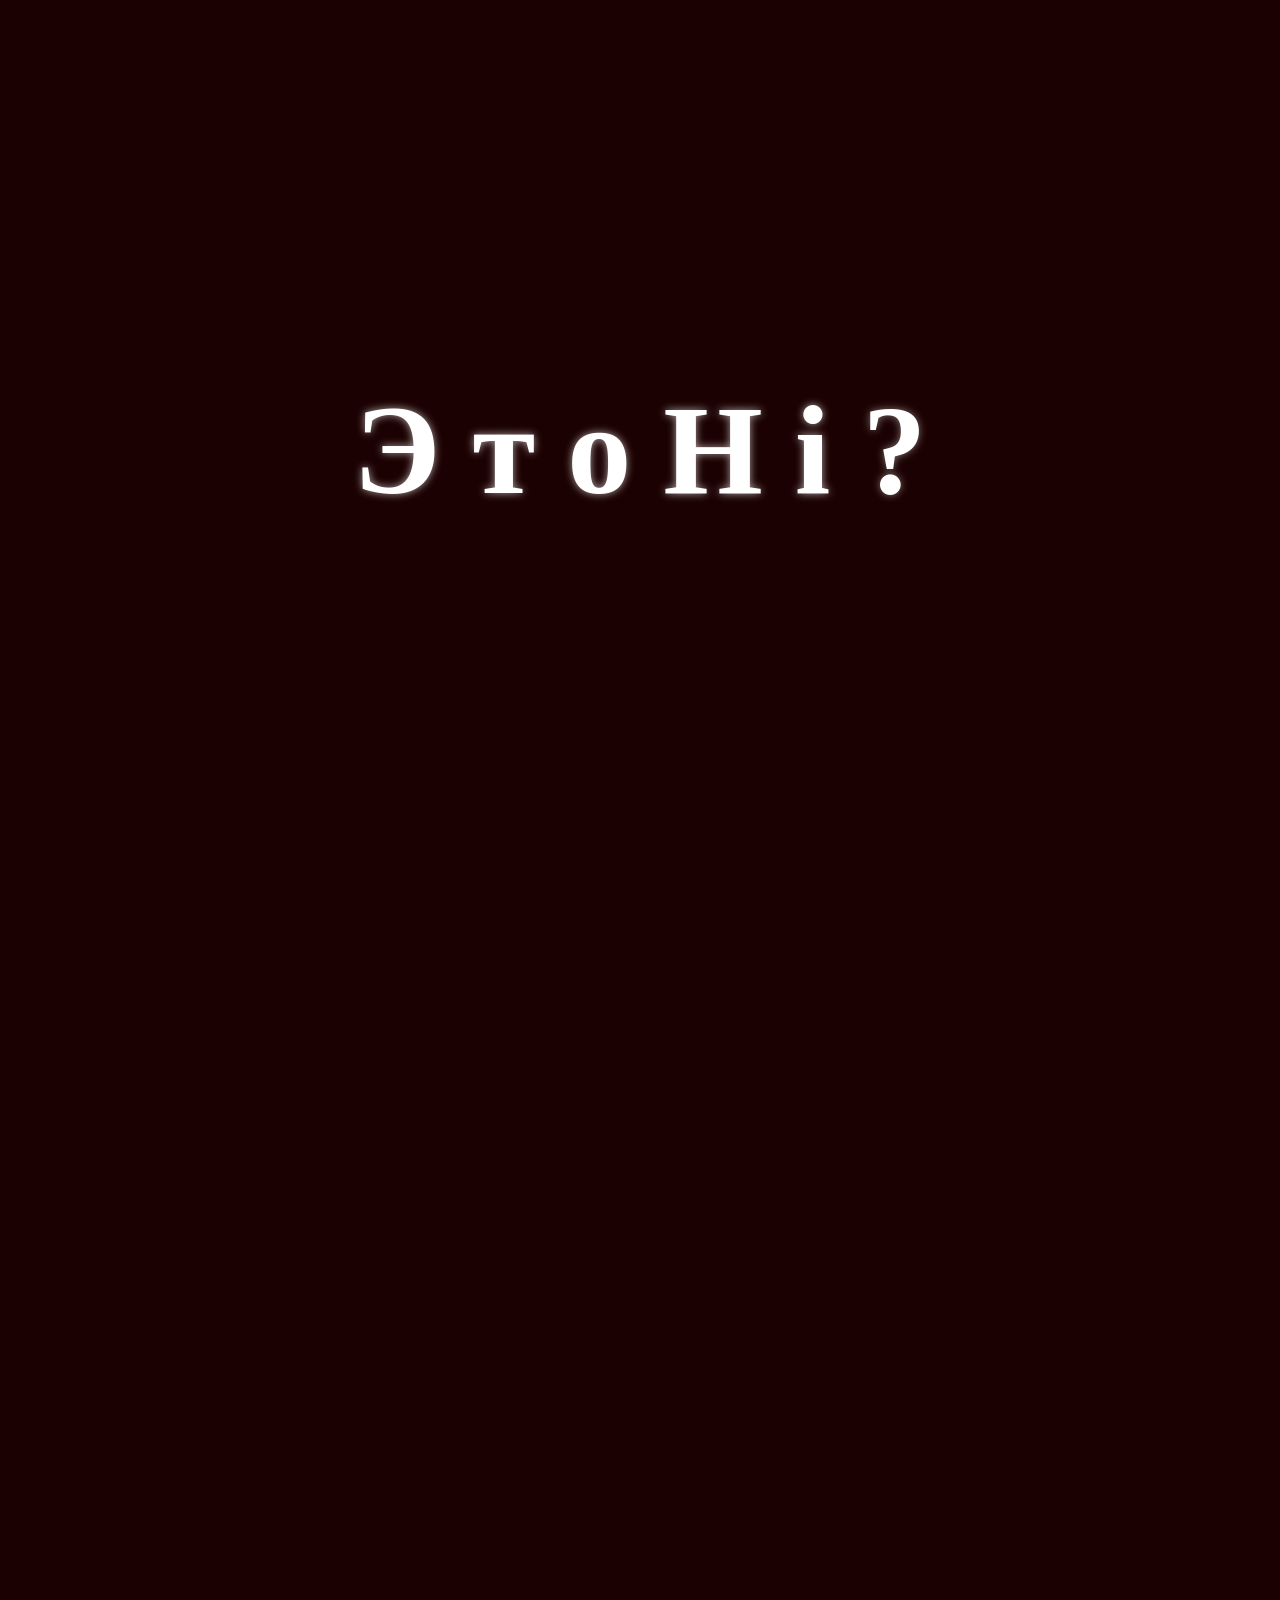
==== commit d1dc0abc: "Add preloader" ====
--- a/index.html
+++ b/index.html
@@ -7,9 +7,13 @@
   <link rel="stylesheet" href="css/main.css">
 </head>
 <body>
-
-
-  <!-- Секция "О проекте" -->
+  <!-- Предзагрузка -->
+  <div class="preloader">
+    <div class="symbols" id="symbolsContainer"></div>
+  </div>
+
+  <main class="content">
+    <!-- Секция "О проекте" -->
   <section class="about_text_block fade-in">
     <h1 class="first_title">ЭтоНеЯ</h1>
     <div class="description">
@@ -315,6 +319,7 @@
    </div>
  </div>
 </section>
+  </main>
   <script src="js/script.js"></script>
 </body>
 </html>
--- a/css/main.css
+++ b/css/main.css
@@ -8,6 +8,8 @@
 @import './section_res_and_cont.css';
 
 @import './section_footer.css';
+
+@import './preloader.css';
 
 /* Сброс базовых стилей */
 * { margin: 0; padding: 0; box-sizing: border-box; }
@@ -62,3 +64,10 @@
 
 
 
+
+
+
+
+
+
+
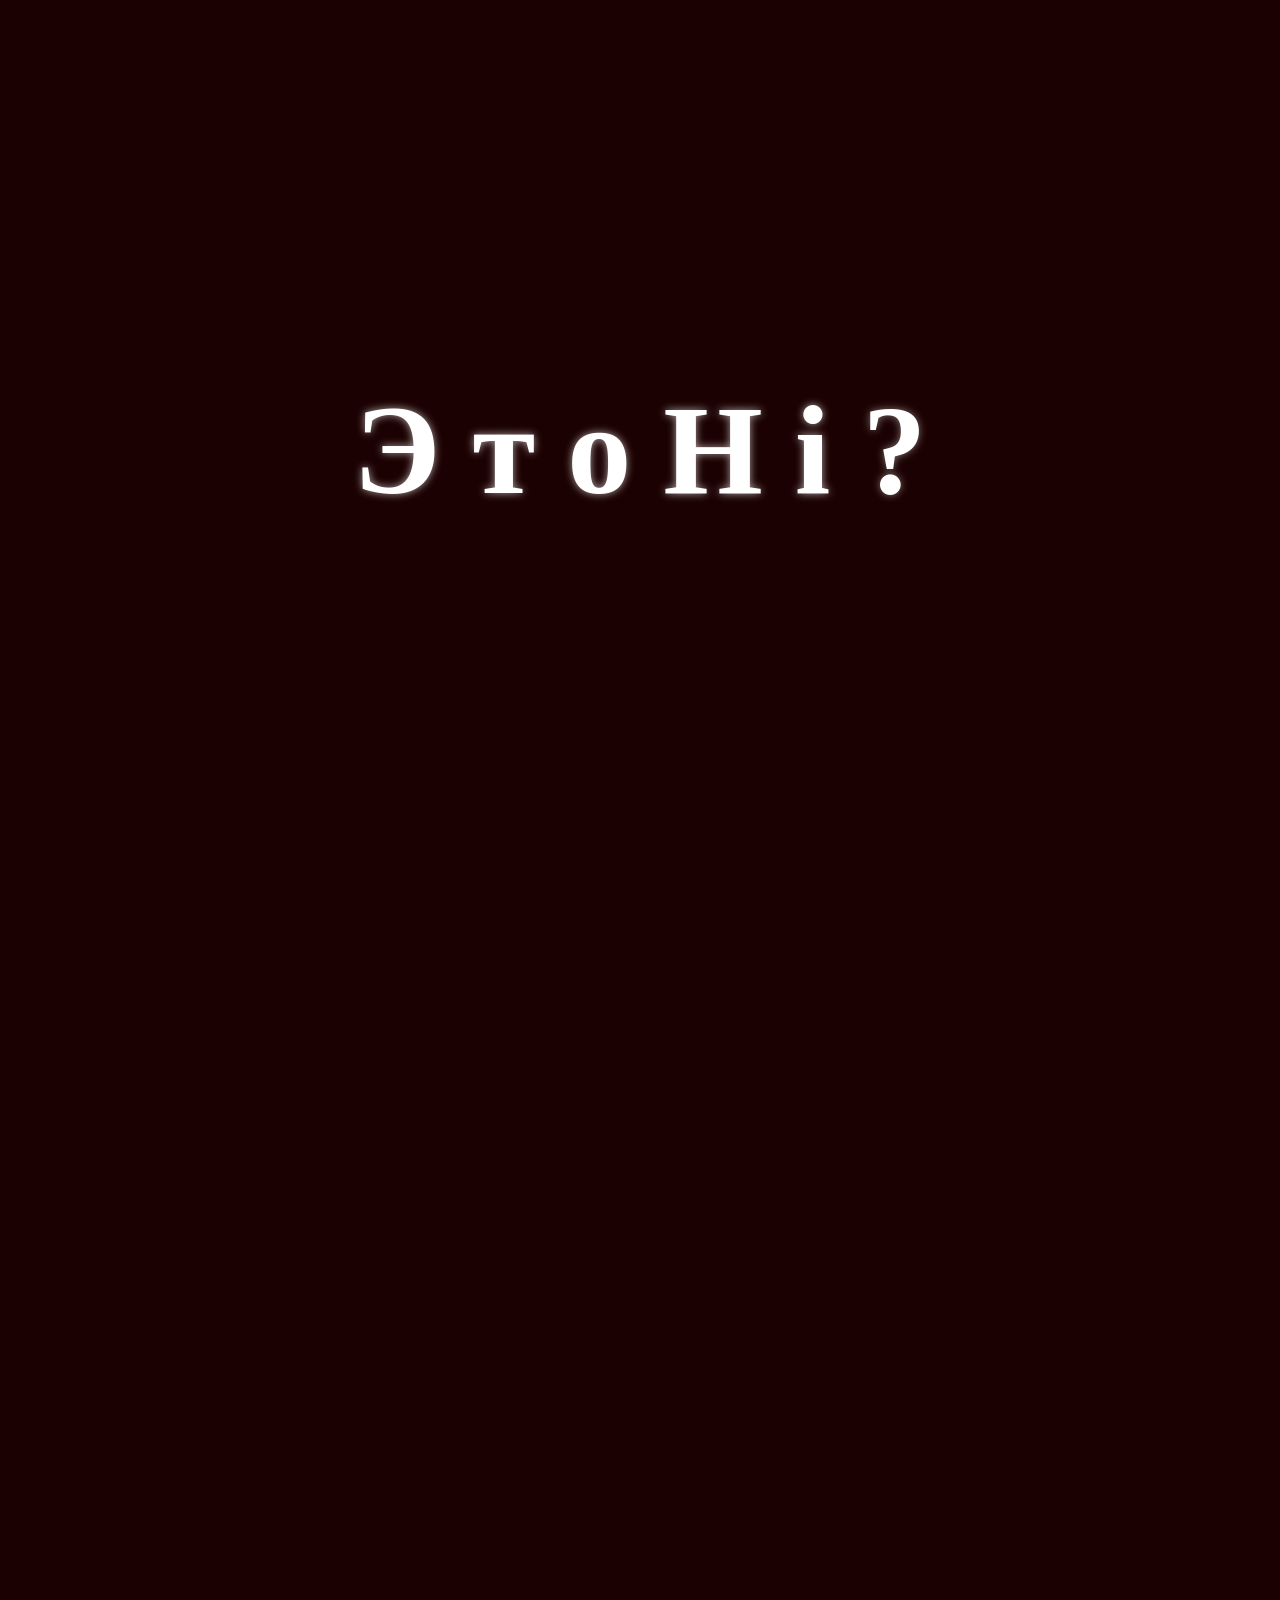
==== commit 7a69730a: "mini changes" ====
--- a/index.html
+++ b/index.html
@@ -13,18 +13,20 @@
   </div>
 
   <main class="content">
-    <!-- Секция "О проекте" -->
+
+  <!-- Секция "О проекте" -->
   <section class="about_text_block fade-in">
     <h1 class="first_title">ЭтоНеЯ</h1>
     <div class="description">
-    <p id="about_text_0">"ЭтоНеЯ создан для помощи обычным людям в ситуации 
-        когда идет ограничение интернета в виде белых списков, 
-        запретов, или санкций."</p>
-    <hr id="delimiter">
-    <p id="about_text_1">Наш проект помогает вам обойти эти 
-        ограничения. На этом сайте вы можете найти как основную 
-        так и дополнительную информацию о проекте. Ниже находятся 
-        справочники и ссылки.</p>
+      <p id="about_text_0">"ЭтоНеЯ создан для помощи обычным людям во время ограничений
+        интернета в виде белых списков, 
+        запретов, или санкций."
+      </p>
+      <hr id="delimiter">
+      <p id="about_text_1">Наш проект помогает вам обойти эти 
+        ограничения. На этом сайте вы можете найти информацию о проекте. Ниже находятся 
+        справочники и ссылки.
+      </p>
     </div>
   </section>
 
@@ -45,7 +47,7 @@
           </div>
           <div class="step">
             <div class="badge">3</div>
-            <p class="step-text">Проведите URL-тестирование</p>
+            <p class="step-text">Проведите URL-тестирование(тест задержки)</p>
           </div>
           <div class="step">
             <div class="badge">4</div>
@@ -55,26 +57,23 @@
           <div class="step">
             <div class="badge">5</div>
             <p class="step-text">PS: Не обновилось - используйте зеркала. 
-              Что-то не работает - пишите в бота</p>
+              Что-то не получается - пишите в бота-поддержку</p>
           </div>
         </div>
       </div>
 
       <div class="warning">
         <div class="warning-title">
-          <span class="icon">☠️</span>
-          ВАЖНОЕ ПРЕДУПРЕЖДЕНИЕ
+          <span class="icon">⚠️</span>
+          ВНИМАНИЕ
         </div>
         <div class="warning-text">
-          <p>Как минимум не скачивайте <b>Max</b>, <b>Vk</b>, <b>Гос. Услуги</b></p>
-          <p>Эти приложения могут собирать ваши данные и 
-            передавать их третьим лицам</p>
+          <p><strong>Не устанавливайте и не используйте:</strong> Max, VK, Telega — эти сервисы активно сотрудничают с государственными органами РФ, собирают ваши данные и передают их третьим лицам. Их использование небезопасно и финансирует цензуру.</p>
+          <p>Наша работа не направлена на удобство пользователей. Это полностью бесплатный сервис, бессмысленно сравнивать нас с платными VPN. Сервера нам не принадлежат, если ключи не работают — это зачастую не наша вина.</p>
         </div>
         <div class="warning-footer">
-          <p>Че-то там думайте...</p>
-          <p>Че-то там за нами!!!</p>
-          <p class="bold">Мысли свободны. Действия осознанны.</p>
-          <p class="highlight">🔑 Ключи обновляются частенько</p>
+          <p>Мысли свободны. Действия осознанны.</p>
+          <p class="highlight">🔑 Ключи обновляются очень часто!</p>
         </div>
       </div>
     </div>
@@ -88,21 +87,21 @@
         <div class="accordion-item">
             <button class="accordion-header" data-index="0">
                 <div class="header-content">
-                    <span class="icon">🚧</span>
-                    <span class="header-text">Только белые списки</span>
-                </div>
-                <span class="arrow">▶</span>
-            </button>
-            <div class="accordion-content">
-                <div class="subscription-list">
-                    <div class="link-item" data-copy="https://etoneya.a9fm.site/whitelist">Основа №1</div>
-                    <div class="link-item" data-copy="https://tseya.a9fm.site/whitelist">Основа №2</div>
-                    <div class="link-item" data-copy="https://ety.twinkvibe.gay/whitelist">Зеркало №1</div>
-                    <div class="link-item" data-copy="https://alley.serv00.net/whitelist">Зеркало №2</div>
-                    <div class="link-item" data-copy="https://raw.githubusercontent.com/EtoNeYaProject/etoneyaproject.github.io/refs/heads/main/whitelist">Зеркало №3</div>
-                    <div class="link-item" data-copy="https://raw.githubusercontent.com/TseYaProject/TseYaProject.github.io/refs/heads/main/whitelist">Зеркало №4</div>
-                    <div class="link-item" data-copy="https://cdn.jsdelivr.net/gh/EtoNeYaProject/EtoNeYaProject.github.io@refs/heads/main/whitelist">Зеркало №5</div>
-                    <div class="link-item" data-copy="https://translate.yandex.ru/translate?url=https://etoneya.a9fm.site/whitelist&lang=en-ru">Зеркало №6</div>
+                    <span class="icon">🌐</span>
+                    <span class="header-text">Белые списки</span>
+                </div>
+                <span class="arrow">▶</span>
+            </button>
+            <div class="accordion-content">
+                <div class="subscription-list">
+                    <div class="link-item" data-copy="https://etoneya.a9fm.site/whitelist">Основа №1 - etoneya.a9fm.site</div>
+                    <div class="link-item" data-copy="https://tseya.a9fm.site/whitelist">Основа №2 - tseya.a9fm.site</div>
+                    <div class="link-item" data-copy="https://ety.twinkvibe.gay/whitelist">Зеркало №1 - twinkwibe</div>
+                    <div class="link-item" data-copy="https://alley.serv00.net/whitelist">Зеркало №2 - serv00</div>
+                    <div class="link-item" data-copy="https://raw.githubusercontent.com/EtoNeYaProject/etoneyaproject.github.io/refs/heads/main/whitelist">Зеркало №3 - github EtoNeYaProject</div>
+                    <div class="link-item" data-copy="https://raw.githubusercontent.com/TseYaProject/TseYaProject.github.io/refs/heads/main/whitelist">Зеркало №4 - github TseYaProject</div>
+                    <div class="link-item" data-copy="https://cdn.jsdelivr.net/gh/EtoNeYaProject/EtoNeYaProject.github.io@refs/heads/main/whitelist">Зеркало №5 - jsdelivr</div>
+                    <div class="link-item" data-copy="https://translate.yandex.ru/translate?url=https://etoneya.a9fm.site/whitelist&lang=en-ru">Зеркало №6 - yandex</div>
                 </div>
             </div>
         </div>
@@ -112,20 +111,20 @@
             <button class="accordion-header" data-index="1">
                 <div class="header-content">
                     <span class="icon">🚫</span>
-                    <span class="header-text">Только чёрные списки</span>
-                </div>
-                <span class="arrow">▶</span>
-            </button>
-            <div class="accordion-content">
-                <div class="subscription-list">
-                    <div class="link-item" data-copy="https://etoneya.a9fm.site/other">Основа №1</div>
-                    <div class="link-item" data-copy="https://tseya.a9fm.site/other">Основа №2</div>
-                    <div class="link-item" data-copy="https://ety.twinkvibe.gay/other">Зеркало №1</div>
-                    <div class="link-item" data-copy="https://alley.serv00.net/other">Зеркало №2</div>
-                    <div class="link-item" data-copy="https://raw.githubusercontent.com/EtoNeYaProject/etoneyaproject.github.io/refs/heads/main/other">Зеркало №3</div>
-                    <div class="link-item" data-copy="https://raw.githubusercontent.com/TseYaProject/TseYaProject.github.io/refs/heads/main/other">Зеркало №4</div>
-                    <div class="link-item" data-copy="https://cdn.jsdelivr.net/gh/EtoNeYaProject/EtoNeYaProject.github.io@refs/heads/main/other">Зеркало №5</div>
-                    <div class="link-item" data-copy="https://translate.yandex.ru/translate?url=https://etoneya.a9fm.site/other&lang=en-ru">Зеркало №6</div>
+                    <span class="header-text">Чёрные списки</span>
+                </div>
+                <span class="arrow">▶</span>
+            </button>
+            <div class="accordion-content">
+                <div class="subscription-list">
+                    <div class="link-item" data-copy="https://etoneya.a9fm.site/other">Основа №1 - etoneya.a9fm.site</div>
+                    <div class="link-item" data-copy="https://tseya.a9fm.site/other">Основа №2 - tseya.a9fm.site</div>
+                    <div class="link-item" data-copy="https://ety.twinkvibe.gay/other">Зеркало №1 - twinkwibe</div>
+                    <div class="link-item" data-copy="https://alley.serv00.net/other">Зеркало №2 - serv00</div>
+                    <div class="link-item" data-copy="https://raw.githubusercontent.com/EtoNeYaProject/etoneyaproject.github.io/refs/heads/main/other">Зеркало №3 - github EtoNeYaProject</div>
+                    <div class="link-item" data-copy="https://raw.githubusercontent.com/TseYaProject/TseYaProject.github.io/refs/heads/main/other">Зеркало №4 - github TseYaProject</div>
+                    <div class="link-item" data-copy="https://cdn.jsdelivr.net/gh/EtoNeYaProject/EtoNeYaProject.github.io@refs/heads/main/other">Зеркало №5 - jsdelivr</div>
+                    <div class="link-item" data-copy="https://translate.yandex.ru/translate?url=https://etoneya.a9fm.site/other&lang=en-ru">Зеркало №6 - yandex</div>
                 </div>
             </div>
         </div>
@@ -134,29 +133,32 @@
         <div class="accordion-item">
             <button class="accordion-header" data-index="2">
                 <div class="header-content">
-                    <span class="icon">🌐</span>
+                    <span class="icon">
+                    <svg xmlns="http://www.w3.org/2000/svg" width="24" height="24" viewBox="0 0 24 24" fill="none" stroke="currentColor" stroke-width="2" stroke-linecap="round" stroke-linejoin="round" data-lucide="layers" aria-hidden="true" class="lucide lucide-layers"><path d="M12.83 2.18a2 2 0 0 0-1.66 0L2.6 6.08a1 1 0 0 0 0 1.83l8.58 3.91a2 2 0 0 0 1.66 0l8.58-3.9a1 1 0 0 0 0-1.83z"></path><path d="M2 12a1 1 0 0 0 .58.91l8.6 3.91a2 2 0 0 0 1.65 0l8.58-3.9A1 1 0 0 0 22 12"></path>
+                      <path d="M2 17a1 1 0 0 0 .58.91l8.6 3.91a2 2 0 0 0 1.65 0l8.58-3.9A1 1 0 0 0 22 17"></path></svg>
+                    </span>
                     <span class="header-text">Все вместе</span>
                 </div>
                 <span class="arrow">▶</span>
             </button>
             <div class="accordion-content">
                 <div class="subscription-list">
-                    <div class="link-item" data-copy="https://etoneya.a9fm.site/1">Основа №1</div>
-                    <div class="link-item" data-copy="https://etoneya.a9fm.site/2">Основа №2</div>
-                    <div class="link-item" data-copy="https://tseya.a9fm.site/1">Основа №3</div>
-                    <div class="link-item" data-copy="https://tseya.a9fm.site/2">Основа №4</div>
-                    <div class="link-item" data-copy="https://ety.twinkvibe.gay/1">Зеркало №1</div>
-                    <div class="link-item" data-copy="https://alley.serv00.net/1">Зеркало №2</div>
-                    <div class="link-item" data-copy="https://raw.githubusercontent.com/EtoNeYaProject/etoneyaproject.github.io/refs/heads/main/1">Зеркало №3</div>
-                    <div class="link-item" data-copy="https://raw.githubusercontent.com/TseYaProject/TseYaProject.github.io/refs/heads/main/1">Зеркало №4</div>
-                    <div class="link-item" data-copy="https://cdn.jsdelivr.net/gh/EtoNeYaProject/EtoNeYaProject.github.io@refs/heads/main/1">Зеркало №5</div>
-                    <div class="link-item" data-copy="https://translate.yandex.ru/translate?url=https://etoneya.a9fm.site/1&lang=en-ru">Зеркало №6</div>
-                    <div class="link-item" data-copy="https://ety.twinkvibe.gay/2">Зеркало №7</div>
-                    <div class="link-item" data-copy="https://alley.serv00.net/2">Зеркало №8</div>
-                    <div class="link-item" data-copy="https://raw.githubusercontent.com/EtoNeYaProject/etoneyaproject.github.io/refs/heads/main/2">Зеркало №9</div>
-                    <div class="link-item" data-copy="https://raw.githubusercontent.com/TseYaProject/TseYaProject.github.io/refs/heads/main/2">Зеркало №10</div>
-                    <div class="link-item" data-copy="https://cdn.jsdelivr.net/gh/EtoNeYaProject/EtoNeYaProject.github.io@refs/heads/main/2">Зеркало №11</div>
-                    <div class="link-item" data-copy="https://translate.yandex.ru/translate?url=https://etoneya.a9fm.site/2&lang=en-ru">Зеркало №12</div>
+                    <div class="link-item" data-copy="https://etoneya.a9fm.site/1">Основа №1 - etoneya.a9fm.site</div>
+                    <div class="link-item" data-copy="https://etoneya.a9fm.site/2">Основа №2 - etoneya.a9fm.site</div>
+                    <div class="link-item" data-copy="https://tseya.a9fm.site/1">Основа №3 - tseya.a9fm.site</div>
+                    <div class="link-item" data-copy="https://tseya.a9fm.site/2">Основа №4 - tseya.a9fm.site</div>
+                    <div class="link-item" data-copy="https://ety.twinkvibe.gay/1">Зеркало №1 - twinkwibe</div>
+                    <div class="link-item" data-copy="https://alley.serv00.net/1">Зеркало №2 - serv00</div>
+                    <div class="link-item" data-copy="https://raw.githubusercontent.com/EtoNeYaProject/etoneyaproject.github.io/refs/heads/main/1">Зеркало №3 - github EtoNeYaProject</div>
+                    <div class="link-item" data-copy="https://raw.githubusercontent.com/TseYaProject/TseYaProject.github.io/refs/heads/main/1">Зеркало №4 - github TseYaProject</div>
+                    <div class="link-item" data-copy="https://cdn.jsdelivr.net/gh/EtoNeYaProject/EtoNeYaProject.github.io@refs/heads/main/1">Зеркало №5 - jsdelivr</div>
+                    <div class="link-item" data-copy="https://translate.yandex.ru/translate?url=https://etoneya.a9fm.site/1&lang=en-ru">Зеркало №6 - yandex</div>
+                    <div class="link-item" data-copy="https://ety.twinkvibe.gay/2">Зеркало №7 - twinkwibe</div>
+                    <div class="link-item" data-copy="https://alley.serv00.net/2">Зеркало №8 - serv00</div>
+                    <div class="link-item" data-copy="https://raw.githubusercontent.com/EtoNeYaProject/etoneyaproject.github.io/refs/heads/main/2">Зеркало №9 - github EtoNeYaProject</div>
+                    <div class="link-item" data-copy="https://raw.githubusercontent.com/TseYaProject/TseYaProject.github.io/refs/heads/main/2">Зеркало №10 - github TseYaProject</div>
+                    <div class="link-item" data-copy="https://cdn.jsdelivr.net/gh/EtoNeYaProject/EtoNeYaProject.github.io@refs/heads/main/2">Зеркало №11 - jsdelivr</div>
+                    <div class="link-item" data-copy="https://translate.yandex.ru/translate?url=https://etoneya.a9fm.site/2&lang=en-ru">Зеркало №12 - yandex</div>
                 </div>
             </div>
         </div>
@@ -165,21 +167,30 @@
         <div class="accordion-item">
             <button class="accordion-header" data-index="2">
                 <div class="header-content">
-                    <span class="icon">📺</span>
+                    <span class="icon">
+                      <svg width="30" height="30" viewBox="0 0 48 48" fill="none" xmlns="http://www.w3.org/2000/svg">
+                      <path d="M20.2838 29.7209L20.2818 19.3776L30.0092 24.5672L20.2838 29.7209Z M41.6409 17.5856C41.6409 17.5856 
+                      41.289 15.0489 40.2098 13.9319C38.8406 12.4655 37.306 12.4583 36.6026 12.3724C31.565 12 24.008 12 24.008 12H23.9923C23.9923 
+                      12 16.4357 12 11.3981 12.3724C10.694 12.4583 9.16045 12.4655 7.79091 13.9319C6.71164 15.0489 6.3601 17.5856 6.3601 17.5856C6.3601 
+                      17.5856 6 20.5647 6 23.5437V26.3365C6 29.3152 6.3601 32.2946 6.3601 32.2946C6.3601 32.2946 6.71164 34.831 7.79091 35.9483C9.16045 
+                      37.4147 10.9592 37.3682 11.7606 37.5219C14.6407 37.8043 24.0002 37.8915 24.0002 37.8915C24.0002 37.8915 31.565 37.8799 36.6026 37.5075C37.306 37.4219 38.8406 37.4147 40.2098 35.9483C41.289 34.831 41.6409 32.2946 41.6409 32.2946C41.6409 32.2946 42 29.3152 42 26.3365V23.5437C42 20.5647 
+                      41.6409 17.5856 41.6409 17.5856Z" fill="#E70000"/>
+                    </svg>
+                    </span>
                     <span class="header-text">Для YouTube</span>
                 </div>
                 <span class="arrow">▶</span>
             </button>
             <div class="accordion-content">
                 <div class="subscription-list">
-                    <div class="link-item" data-copy="https://etoneya.a9fm.site/youtube">Основа №1</div>
-                    <div class="link-item" data-copy="https://tseya.a9fm.site/youtube">Основа №2</div>
-                    <div class="link-item" data-copy="https://ety.twinkvibe.gay/youtube">Зеркало №1</div>
-                    <div class="link-item" data-copy="https://alley.serv00.net/youtube">Зеркало №2</div>
-                    <div class="link-item" data-copy="https://raw.githubusercontent.com/EtoNeYaProject/etoneyaproject.github.io/refs/heads/main/youtube">Зеркало №3</div>
-                    <div class="link-item" data-copy="https://raw.githubusercontent.com/TseYaProject/TseYaProject.github.io/refs/heads/main/youtube">Зеркало №4</div>
-                    <div class="link-item" data-copy="https://cdn.jsdelivr.net/gh/EtoNeYaProject/EtoNeYaProject.github.io@refs/heads/main/youtube">Зеркало №5</div>
-                    <div class="link-item" data-copy="https://translate.yandex.ru/translate?url=https://etoneya.a9fm.site/youtube&lang=en-ru">Зеркало №6</div>
+                    <div class="link-item" data-copy="https://etoneya.a9fm.site/youtube">Основа №1 - etoneya.a9fm.site</div>
+                    <div class="link-item" data-copy="https://tseya.a9fm.site/youtube">Основа №2 - tseya.a9fm.site</div>
+                    <div class="link-item" data-copy="https://ety.twinkvibe.gay/youtube">Зеркало №1 - twinkwibe</div>
+                    <div class="link-item" data-copy="https://alley.serv00.net/youtube">Зеркало №2 - serv00</div>
+                    <div class="link-item" data-copy="https://raw.githubusercontent.com/EtoNeYaProject/etoneyaproject.github.io/refs/heads/main/youtube">Зеркало №3 - github EtoNeYaProject</div>
+                    <div class="link-item" data-copy="https://raw.githubusercontent.com/TseYaProject/TseYaProject.github.io/refs/heads/main/youtube">Зеркало №4 - github TseYaProject</div>
+                    <div class="link-item" data-copy="https://cdn.jsdelivr.net/gh/EtoNeYaProject/EtoNeYaProject.github.io@refs/heads/main/youtube">Зеркало №5 - jsdelivr</div>
+                    <div class="link-item" data-copy="https://translate.yandex.ru/translate?url=https://etoneya.a9fm.site/youtube&lang=en-ru">Зеркало №6 - yandex</div>
                   </div>
             </div>
         </div>
@@ -195,14 +206,14 @@
             </button>
             <div class="accordion-content">
                 <div class="subscription-list">
-                    <div class="link-item" data-copy="https://etoneya.a9fm.site/gemini">Основа №1</div>
-                    <div class="link-item" data-copy="https://tseya.a9fm.site/gemini">Основа №2</div>
-                    <div class="link-item" data-copy="https://ety.twinkvibe.gay/gemini">Зеркало №1</div>
-                    <div class="link-item" data-copy="https://alley.serv00.net/gemini">Зеркало №2</div>
-                    <div class="link-item" data-copy="https://raw.githubusercontent.com/EtoNeYaProject/etoneyaproject.github.io/refs/heads/main/gemini">Зеркало №3</div>
-                    <div class="link-item" data-copy="https://raw.githubusercontent.com/TseYaProject/TseYaProject.github.io/refs/heads/main/gemini">Зеркало №4</div>
-                    <div class="link-item" data-copy="https://cdn.jsdelivr.net/gh/EtoNeYaProject/EtoNeYaProject.github.io@refs/heads/main/gemini">Зеркало №5</div>
-                    <div class="link-item" data-copy="https://translate.yandex.ru/translate?url=https://etoneya.a9fm.site/gemini&lang=en-ru">Зеркало №6</div>
+                    <div class="link-item" data-copy="https://etoneya.a9fm.site/gemini">Основа №1 - etoneya.a9fm.site</div>
+                    <div class="link-item" data-copy="https://tseya.a9fm.site/gemini">Основа №2 - tseya.a9fm.site</div>
+                    <div class="link-item" data-copy="https://ety.twinkvibe.gay/gemini">Зеркало №1 - twinkwibe</div>
+                    <div class="link-item" data-copy="https://alley.serv00.net/gemini">Зеркало №2 - serv00</div>
+                    <div class="link-item" data-copy="https://raw.githubusercontent.com/EtoNeYaProject/etoneyaproject.github.io/refs/heads/main/gemini">Зеркало №3 - github EtoNeYaProject</div>
+                    <div class="link-item" data-copy="https://raw.githubusercontent.com/TseYaProject/TseYaProject.github.io/refs/heads/main/gemini">Зеркало №4 - github TseYaProject</div>
+                    <div class="link-item" data-copy="https://cdn.jsdelivr.net/gh/EtoNeYaProject/EtoNeYaProject.github.io@refs/heads/main/gemini">Зеркало №5 - jsdelivr</div>
+                    <div class="link-item" data-copy="https://translate.yandex.ru/translate?url=https://etoneya.a9fm.site/gemini&lang=en-ru">Зеркало №6 - yandex</div>
                 </div>
             </div>
         </div>
@@ -218,14 +229,14 @@
             </button>
             <div class="accordion-content">
                 <div class="subscription-list">
-                    <div class="link-item" data-copy="https://etoneya.a9fm.site/ytm">Основа №1</div>
-                    <div class="link-item" data-copy="https://tseya.a9fm.site/ytm">Основа №2</div>
-                    <div class="link-item" data-copy="https://ety.twinkvibe.gay/ytm">Зеркало №1</div>
-                    <div class="link-item" data-copy="https://alley.serv00.net/ytm">Зеркало №2</div>
-                    <div class="link-item" data-copy="https://raw.githubusercontent.com/EtoNeYaProject/etoneyaproject.github.io/refs/heads/main/ytm">Зеркало №3</div>
-                    <div class="link-item" data-copy="https://raw.githubusercontent.com/TseYaProject/TseYaProject.github.io/refs/heads/main/ytm">Зеркало №4</div>
-                    <div class="link-item" data-copy="https://cdn.jsdelivr.net/gh/EtoNeYaProject/EtoNeYaProject.github.io@refs/heads/main/ytm">Зеркало №5</div>
-                    <div class="link-item" data-copy="https://translate.yandex.ru/translate?url=https://etoneya.a9fm.site/ytm&lang=en-ru">Зеркало №6</div>
+                    <div class="link-item" data-copy="https://etoneya.a9fm.site/ytm">Основа №1 - etoneya.a9fm.site</div>
+                    <div class="link-item" data-copy="https://tseya.a9fm.site/ytm">Основа №2 - tseya.a9fm.site</div>
+                    <div class="link-item" data-copy="https://ety.twinkvibe.gay/ytm">Зеркало №1 - twinkwibe</div>
+                    <div class="link-item" data-copy="https://alley.serv00.net/ytm">Зеркало №2 - serv00</div>
+                    <div class="link-item" data-copy="https://raw.githubusercontent.com/EtoNeYaProject/etoneyaproject.github.io/refs/heads/main/ytm">Зеркало №3 - github EtoNeYaProject</div>
+                    <div class="link-item" data-copy="https://raw.githubusercontent.com/TseYaProject/TseYaProject.github.io/refs/heads/main/ytm">Зеркало №4 - github TseYaProject</div>
+                    <div class="link-item" data-copy="https://cdn.jsdelivr.net/gh/EtoNeYaProject/EtoNeYaProject.github.io@refs/heads/main/ytm">Зеркало №5 - jsdelivr</div>
+                    <div class="link-item" data-copy="https://translate.yandex.ru/translate?url=https://etoneya.a9fm.site/ytm&lang=en-ru">Зеркало №6 - yandex</div>
                 </div>
             </div>
         </div>
@@ -238,7 +249,7 @@
     <div class="section-container">
       <div class="left-block">
         <h2 class="section-title">Ресурсы и контакты</h2>
-        <p class="section-subtitle">доступ к нашей экосистеме и сообществу, мы работаем там где другие сдаются.</p>
+        <p class="section-subtitle">Доступ к нашей экосистеме и сообществу, мы работаем там где другие сдаются.</p>
       </div>
       <div class="cards-wrapper">
         <!-- Карточка поддержки -->
@@ -280,8 +291,8 @@
               <circle cx="12" cy="7" r="4"></circle>
             </svg>
           </div>
-          <h3 class="card-title">A9FM ГЛАВНЫЙ СВИНОЗОНДБЕ</h3>
-          <p class="card-text">Основатель проекта. Отвечает за стратегию, финансирование и общее руководство. Имеет связи в нужных кругах.</p>
+          <h3 class="card-title">A9FM - Основатель проекта</h3>
+          <p class="card-text">Отвечает за стратегию, финансирование и общее руководство. Имеет связи в нужных кругах.</p>
         </div>
         <!-- Карточка благодарности -->
         <div class="card">
@@ -295,7 +306,7 @@
           <h3 class="card-title">Благодарность</h3>
           <p class="card-text"><strong>СПОНСОРЫ И СООБЩЕСТВО</strong></p>
           <p class="card-text">Спасибо подписчикам: Igareck, LowiK, ByeWhiteLists, YzeNet</p>
-          <p class="card-text">И волонтёрам: Slutvibe, AR34, Langar1337, Miroslav_off, Pinochet420</p>
+          <p class="card-text">И волонтёрам: Slutvibe, AR34, Langar1337, Miroslav_off, Pinochet420, nloverx</p>
 </div>
       </div>
       <div class="right-block">   <!-- заголовок справа -->
